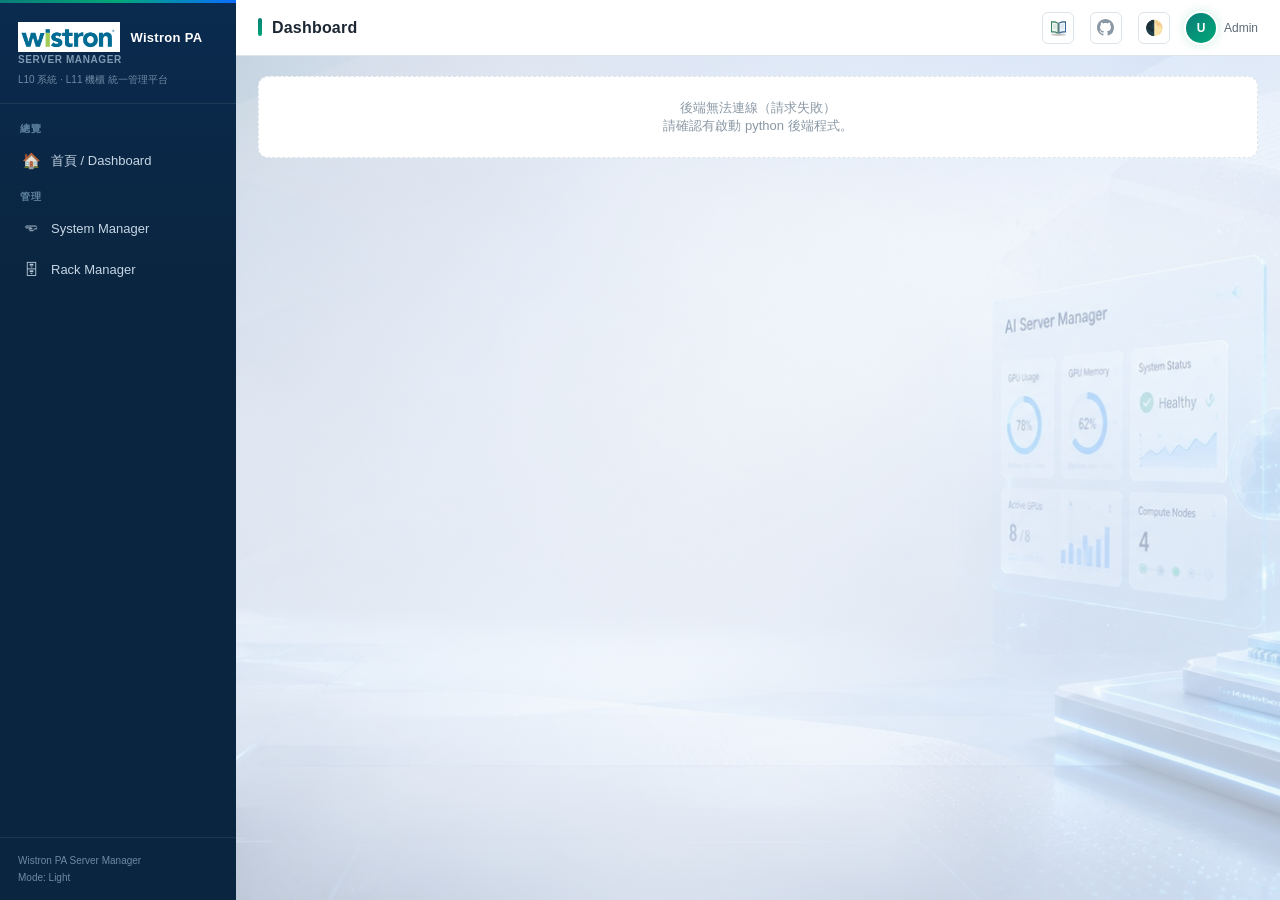
==== static/index.html @ e920f151 "feat: 機櫃視覺升級 + Dashboard 重做 + 電源狀態快取 + User Guide/README 同步 - Dashboard：KPI 卡（含電源 ON/OFF）+ SUT Healt" ====
<!DOCTYPE html>
<html lang="zh-Hant" data-theme="light">
<head>
<meta charset="UTF-8">
<meta name="viewport" content="width=device-width, initial-scale=1.0">
<title>Wistron PA Server Manager</title>
<link rel="stylesheet" href="/static/css/style.css?v=20260905b">
<link rel="stylesheet" href="/static/css/bg.css?v=20260828a">
<link rel="stylesheet" href="/static/css/polish.css?v=20260828b">
<link rel="stylesheet" href="/static/css/pro.css?v=20260905a">
<link rel="stylesheet" href="/static/vendor/xterm/xterm.css">
</head>
<body>

<div class="layout">

  <!-- ===== 側欄 ===== -->
  <aside class="sidebar">
    <div class="brand">
      <div class="logo-row">
        <img class="logo-mark logo-img" src="/static/img/wistronlogo.png" alt="Wistron">
        <div class="logo-txt">
          <div class="l1">Wistron PA</div>
        </div>
      </div>
      <div class="manager-label">SERVER MANAGER</div>
      <div class="sub">L10 系統 · L11 機櫃 統一管理平台</div>
    </div>

    <nav class="nav" id="nav"></nav>

    <div class="sidebar-foot">
      <span>Wistron PA Server Manager</span><br>
      <span id="mode-label">Mode: Light</span>
    </div>
  </aside>

  <!-- ===== 主內容 ===== -->
  <main class="main">
    <header class="topbar">
      <span class="page-title" id="page-title">Dashboard</span>
      <span class="spacer"></span>

      <button class="icon-btn guide-btn-color" id="guide-btn" type="button" title="UserGuide">
        <svg viewBox="0 0 28 28" width="19" height="19" aria-hidden="true" style="display:inline-block;vertical-align:middle">
<ellipse cx="14" cy="24.5" rx="11" ry="2" fill="rgba(0,0,0,.22)"/>
<path d="M13 6.5 C10.4 4.9 7 4.4 3 4.9 L3 21.5 C7 21 10.4 21.5 13 23.1 Z" fill="#2f7d5b"/>
<path d="M12.4 8.2 C10.2 6.9 7.4 6.5 4.4 6.9 L4.4 19.8 C7.4 19.4 10.2 19.8 12.4 21 Z" fill="#eef6f1"/>
<path d="M15 6.5 C17.6 4.9 21 4.4 25 4.9 L25 21.5 C21 21 17.6 21.5 15 23.1 Z" fill="#2f5f8f"/>
<path d="M15.6 8.2 C17.8 6.9 20.6 6.5 23.6 6.9 L23.6 19.8 C20.6 19.4 17.8 19.8 15.6 21 Z" fill="#eff5fb"/>
<line x1="14" y1="6.8" x2="14" y2="22.8" stroke="#1b3d2e" stroke-width="1"/>
<path d="M6 10 H11 M6 12.5 H11 M6 15 H11" stroke="#b9c9c0" stroke-width="0.8"/>
<path d="M22 10 H17 M22 12.5 H17 M22 15 H17" stroke="#b6c7d8" stroke-width="0.8"/>
</svg>
      </button>

            <a class="icon-btn gh-link" id="gh-link" href="https://github.com/wistroneq3300/pa-server-manager" target="_blank" rel="noopener noreferrer" title="原始碼：GitHub">
        <svg viewBox="0 0 16 16" width="17" height="17" fill="currentColor" aria-hidden="true"><path d="M8 0C3.58 0 0 3.58 0 8c0 3.54 2.29 6.53 5.47 7.59.4.07.55-.17.55-.38 0-.19-.01-.82-.01-1.49-2.01.37-2.53-.49-2.69-.94-.09-.23-.48-.94-.82-1.13-.28-.15-.68-.52-.01-.53.63-.01 1.08.58 1.23.82.72 1.21 1.87.87 2.33.66.07-.52.28-.87.51-1.07-1.78-.2-3.64-.89-3.64-3.95 0-.87.31-1.59.82-2.15-.08-.2-.36-1.02.08-2.12 0 0 .67-.21 2.2.82.64-.18 1.32-.27 2-.27s1.36.09 2 .27c1.53-1.04 2.2-.82 2.2-.82.44 1.1.16 1.92.08 2.12.51.56.82 1.27.82 2.15 0 3.07-1.86 3.75-3.65 3.95.29.25.54.73.54 1.48 0 1.07-.01 1.93-.01 2.2 0 .21.15.46.55.38A8.01 8.01 0 0 0 16 8c0-4.42-3.58-8-8-8z"/></svg>
      </a>

      <button class="icon-btn" id="theme-toggle" title="切換深淺色">🌓</button>

      <div class="user"><span class="avatar">U</span> <span>Admin</span></div>
    </header>

    <div class="content" id="content">
      <div class="card">Loading…</div>
    </div>
  </main>

</div>

<!-- 新增系統 Modal -->
<div class="modal-backdrop" id="add-modal" style="display:none">
  <div class="modal">
    <div class="modal-head">
      <div class="modal-title">＋ 新增系統</div>
      <button class="icon-btn" onclick="closeAdd()">✕</button>
    </div>
    <div class="modal-body">
      <p class="hint-msg">儲存時會先確認連線（都成功才新增）：<br>
        <b>OS</b>：使用 SSH 登入並抓取 <b>hostname</b> 作為系統名稱；若填入 <b>BMC IP</b> 也會 ping 確認可連。</p>

      <div class="field-row">
        <div class="field">
          <label>層級（Level）<span class="req">*</span></label>
          <select id="f-level" class="input" onchange="onAddLevelChange()">
            <option value="system">L10 · System Level（單機）</option>
            <option value="rack">L11 · Rack Level（整櫃）</option>
          </select>
        </div>
        <div class="field">
          <label>專案 <span class="req">*</span></label>
          <select id="f-project" class="input">
            <option value="">— 未分類 —</option>
          </select>
        </div>
      </div>
      <div class="field-row" id="f-rack-size-wrap" style="display:none">
        <div class="field">
          <label>機櫃占用高度 <span class="hint" style="font-weight:400">（L11 用，多 U 元件如 CDU/PDU/Switch）</span></label>
          <select id="f-rack-size" class="input">
            <option value="1" selected>1U</option>
            <option value="2">2U</option>
            <option value="3">3U</option>
            <option value="4">4U</option>
            <option value="6">6U</option>
            <option value="8">8U</option>
            <option value="12">12U</option>
            <option value="16">16U</option>
            <option value="24">24U</option>
            <option value="32">32U</option>
            <option value="42">42U</option>
          </select>
        </div>
      </div>

      <div class="field">
        <label>OS IP <span class="req">*</span></label>
        <input id="f-os-ip" type="text" placeholder="例: INTERNAL_IP_18" class="input">
      </div>
      <div class="field-row">
        <div class="field">
          <label>OS 帳號 <span class="req">*</span></label>
          <input id="f-os-user" type="text" placeholder="例: nvidia / root" class="input">
        </div>
        <div class="field">
          <label>OS 密碼 <span class="req">*</span></label>
          <div class="pw-wrap">
            <input id="f-os-pass" type="password" placeholder="OS 密碼" class="input pw-input" autocomplete="new-password">
            <button type="button" class="pw-eye" onclick="togglePw('f-os-pass', this)">👁</button>
          </div>
        </div>
      </div>
      <div class="field-row">
        <div class="field">
          <label>OS SSH Port</label>
          <input id="f-os-port" type="number" value="22" class="input" disabled title="固定為 22">
        </div>
      </div>

      <div class="hr">BMC（必填，之後開/關機用）</div>
      <div class="field-row" style="align-items:center">
        <div class="field" style="flex:1">
          <label>BMC IP <span class="hint" style="font-weight:400">（系統依 OS 的 ipmitool 自動帶入）</span></label>
          <input id="f-bmc-ip" type="text" placeholder="由 ipmitool 自動抓取" class="input" disabled>
        </div>
      </div>
      <div style="display:flex;align-items:center;gap:8px;flex-wrap:wrap">
        <button type="button" class="btn small" id="probe-bmc-btn" onclick="probeBmc()">🔍 依 OS 抓取 BMC IP（需 ipmitool）</button>
        <span id="probe-bmc-dot" class="dot-sm" title="抓取 BMC IP 狀態"></span>
        <span id="probe-bmc-msg"></span>
      </div>
      <div class="field-row">
        <div class="field">
          <label>BMC 帳號 <span class="req" id="bmc-user-req">*</span></label>
          <input id="f-bmc-user" type="text" placeholder="例: root" class="input">
        </div>
        <div class="field">
          <label>BMC 密碼 <span class="req" id="bmc-pass-req">*</span></label>
          <div class="pw-wrap">
            <input id="f-bmc-pass" type="password" placeholder="BMC 密碼" class="input pw-input" autocomplete="new-password">
            <button type="button" class="pw-eye" onclick="togglePw('f-bmc-pass', this)">👁</button>
          </div>
        </div>
      </div>

      <div id="add-err" class="error-box" style="display:none"></div>
    </div>
    <div class="modal-foot">
      <button class="btn" onclick="closeAdd()">取消</button>
      <button class="btn primary" id="save-btn" onclick="saveMachine()">儲存並連線測試</button>
    </div>
  </div>
</div>

<!-- 專案管理 Modal -->
<div class="modal-backdrop" id="project-modal" style="display:none">
  <div class="modal">
    <div class="modal-head">
      <div class="modal-title">專案管理</div>
      <button class="icon-btn" onclick="closeProjectModal()">✕</button>
    </div>
    <div class="modal-body">
      <div class="field-row" style="margin-bottom:4px">
        <div class="field" style="flex:2">
          <label>專案名稱</label>
          <input id="new-project-name" type="text" placeholder="例: NCP / H100 / Miramar" class="input">
        </div>
        <div class="field" style="flex:2">
          <label>備註（選填）</label>
          <input id="new-project-desc" type="text" placeholder="說明" class="input">
        </div>
        <button id="project-add-btn" class="btn primary" style="align-self:flex-end;margin-bottom:2px" onclick="addProject()">新增專案</button>
      </div>
      <div id="project-err" class="error-box" style="display:none"></div>
      <table class="t">
        <thead><tr><th>專案</th><th>備註</th><th>機台數</th><th></th></tr></thead>
        <tbody id="project-list-body"></tbody>
      </table>
      <p class="hint-msg" style="margin-top:10px">刪除專案的條件：該專案下必須<b>沒有機台</b>。</p>
    </div>
  </div>
</div>

<!-- 終端機 Modal（左右雙欄：左 OS / 右 BMC；可拖曳 + 放大） -->
<div class="modal-backdrop" id="term-modal" style="display:none">
  <div class="modal term-modal term-drag" id="term-modal-box">
    <div class="term-drag-handle term-head" id="term-head">
      <div class="modal-title" id="term-title"><span class="grip">⠿</span> 終端機</div>
      <span class="spacer"></span>
      <button class="icon-btn term-max" id="term-max-btn" onclick="toggleTermMaximize()" title="放大 / 還原">⛶</button>
      <button class="icon-btn" onclick="closeTerm()" title="關閉">✕</button>
    </div>
    <div class="term-statusbar" id="term-status">
      <span id="term-os-status">OS 連線中…</span>
      <div class="term-mode" id="term-mode">
        <button class="btn small term-mode-btn" id="term-mode-both" title="OS 與 BMC 並排顯示" onclick="setTermMode('both')">◫ 並排</button>
        <button class="btn small term-mode-btn" id="term-mode-os" title="只顯示 OS，放大佔滿" onclick="setTermMode('os')">🖥 OS 放大</button>
        <button class="btn small term-mode-btn" id="term-mode-bmc" title="只顯示 BMC，放大佔滿" onclick="setTermMode('bmc')">🌐 BMC 放大</button>
      </div>
      <span id="term-bmc-status">BMC 連線中…</span>
    </div>
    <div class="term-body">
      <div class="term-pane term-pane-os" id="term-os-pane">
        <div class="term-pane-label">OS</div>
        <div class="term-box" id="term-os"></div>
      </div>
      <div class="term-pane term-pane-bmc" id="term-bmc-pane">
        <div class="term-pane-label">BMC</div>
        <div class="term-box" id="term-bmc"></div>
      </div>
    </div>
  </div>
</div>

<!-- 廣播終端 Modal（同時控制多台 rack 系統，可選主機） -->
<div class="modal-backdrop" id="bc-modal" style="display:none">
  <div class="modal bc-modal bc-drag" id="bc-modal-box">
    <div class="term-drag-handle bc-head" id="bc-head">
      <div class="modal-title" id="bc-title"><span class="grip">▦</span> 📡 廣播終端 <span class="hint" id="bc-title-hint"></span></div>
      <span class="spacer"></span>
      <button class="icon-btn bc-max" id="bc-max-btn" onclick="toggleBcMaximize()" title="放大 / 還原">⛶</button>
      <button class="icon-btn" onclick="closeBroadcast()" title="關閉">✕</button>
    </div>
    <div class="bc-topbar">
      <div class="bc-tabs" id="bc-tabs"></div>
      <div class="bc-ctrl">
        <button class="btn small active" id="bc-bcast-on" onclick="bcSetBroadcast(true)" title="廣播模式">📡 廣播全部</button>
        <button class="btn small" id="bc-bcast-off" onclick="bcSetBroadcast(false)" title="只操作目前選取主機">◈ 目前主機</button>
      </div>
    </div>
    <div class="bc-body">
      <div class="bc-panes" id="bc-panes"></div>
      <div class="bc-hlog" id="bc-hlog"></div>
    </div>
    <div class="bc-statusbar" id="bc-status">
      <div class="bc-bcastbar">
        <span class="bc-bc-label">📡 指令列</span>
        <input id="bc-input" type="text" placeholder="輸入指令，Enter 送出（自動加到目前主機或全部主機）" autocomplete="off" spellcheck="false">
      </div>
      <span class="hint" id="bc-status-txt" style="white-space:nowrap"></span>
    </div>
  </div>
</div>

<script src="/static/vendor/xterm/xterm.js"></script>
<script src="/static/vendor/xterm/addon-fit.js"></script>
<script src="/static/vendor/chartjs/chart.umd.min.js"></script>
<script src="/static/js/app.js?v=20260905b"></script>
<script src="/static/js/userguide.js?v=20260905b"></script>
<script>
// KVM 自動登入（Plan A）：launch_id 由 broker mint，route 是 Portal origin 提供
// （nginx 把 /api/kvm/launch 代轉 broker）。主 app 若跑在 dev origin（127.0.0.1:6969），
// 就用指定的 broker Portal host；正式部署時整個 app 掛在 portal host 下即自動對齊。
window.SPX_KVM_LAUNCH_API =
  (window.SPX_KVM_LAUNCH_API) ||
  (location.hostname === "127.0.0.1" && "https://portal.lab.example.internal/api/kvm/launch") ||
  (location.origin + "/api/kvm/launch");
</script>
<script type="module" src="/static/js/kvm_broadcast.js?v=20260901f"></script>
<div id="guide-root"></div>


</body>

</html>
---- static/css/style.css ----
/* ============================================================
   Wistron PA Server Manager
   白底為主 + dark/light 切換；品牌色：深藍 + 綠（貼圖風格）
   ============================================================ */

/* ---------- 深淺色變數 ---------- */
:root[data-theme="light"] {
  --bg: #f4f6f8;            /* 頁面背景（淺灰白） */
  --bg-panel: #ffffff;      /* 卡片 */
  --bg-panel-2: #f0f3f6;
  --bg-hover: #eef3f7;
  --border: #dde4ea;
  --border-soft: #e8edf1;
  --text: #1c2733;
  --text-dim: #5c6b77;
  --text-faint: #8a98a5;
  --sidebar-bg: #0a2540;    /* 深藍側欄 */
  --sidebar-text: #c6d6e4;
  --sidebar-text-dim: #6d89a4;
  --logo-grad: linear-gradient(135deg, #0a7d78, #00a878);
  --shadow: 0 1px 3px rgba(10,37,64,.06);
  --shadow-lg: 0 8px 24px rgba(10,37,64,.10);
  --accent-blue: #0a6cff;
  --accent-blue-bg: rgba(10,108,255,.10);
  --grid-line: rgba(10,37,64,.03);
}

:root[data-theme="dark"] {
  --bg: #0e141b;
  --bg-panel: #151d26;
  --bg-panel-2: #1b2530;
  --bg-hover: #212c38;
  --border: #273440;
  --border-soft: #1e2933;
  --text: #dbe4ec;
  --text-dim: #96a4b0;
  --text-faint: #677684;
  --sidebar-bg: #0a1626;
  --sidebar-text: #b7c9da;
  --sidebar-text-dim: #5f7a94;
  --logo-grad: linear-gradient(135deg, #16b7a0, #2be0a7);
  --shadow: 0 1px 3px rgba(0,0,0,.4);
  --shadow-lg: 0 10px 28px rgba(0,0,0,.5);
  --accent-blue: #3b9bff;
  --accent-blue-bg: rgba(59,155,255,.14);
  --grid-line: rgba(255,255,255,.02);
}

/* 品牌綠（兩模式共用） */
:root {
  --w-green: #0a7d78;
  --w-green-bright: #00a878;
  --green: #16a34a; --green-bg: rgba(22,163,74,.12);
  --red: #dc2626;   --red-bg: rgba(220,38,38,.12);
  --amber:#d97706;  --amber-bg: rgba(217,119,6,.12);
}

* { box-sizing: border-box; }
html, body { margin:0; padding:0; }
body {
  background:
    radial-gradient(1200px 600px at 85% -10%, var(--accent-blue-bg) 0%, transparent 55%),
    radial-gradient(1000px 500px at -10% 0%, var(--green-bg) 0%, transparent 50%),
    var(--bg);
  background-attachment: fixed;
  color: var(--text);
  font-family: "Segoe UI","Noto Sans TC","Microsoft JhengHei",Arial,sans-serif;
  font-size: 13px;
  transition: background .2s, color .2s;
}

/* ===== Layout ===== */
.layout { display:flex; min-height:100vh; }

.sidebar {
  width: 236px; flex-shrink:0;
  background:
    linear-gradient(180deg, rgba(10,108,255,.08), transparent 30%),
    var(--sidebar-bg);
  color: var(--sidebar-text);
  display:flex; flex-direction:column;
  height:100vh; position:sticky; top:0;
}
.brand { padding:22px 18px 16px; border-bottom:1px solid rgba(255,255,255,.08); position:relative }
.brand::after{content:"";position:absolute;left:0;right:0;top:0;height:3px;background:linear-gradient(90deg,var(--w-green),var(--w-green-bright),var(--accent-blue))}
.brand .logo-row { display:flex; align-items:center; gap:10px; }
.brand .logo-mark {
  width:36px;height:36px;border-radius:9px;background:var(--logo-grad);
  display:flex;align-items:center;justify-content:center;
  font-weight:800;color:#fff;font-size:17px;box-shadow:0 2px 10px rgba(0,168,120,.45);
}
/* Wistron logo 圖片取代「PA」方塊：比例放大、貼合側欄 */
.brand .logo-img{width:auto;height:30px;border-radius:0;background:transparent;box-shadow:none}
.brand .logo-txt .l1 { font-weight:700;font-size:13px;color:#fff;letter-spacing:.3px; }
.brand .manager-label {
  margin-top:2px;font-size:10px;color:#7f9cb4;letter-spacing:.6px;font-weight:600;
}
.brand .sub { margin-top:8px;font-size:10px;color:#6d89a4; }

.nav { flex:1; overflow-y:auto; padding:12px 10px; }
.nav .nav-group {
  font-size:10px; letter-spacing:1.4px; color:#5f82a0; text-transform:uppercase;
  padding:6px 10px; font-weight:600;
}
.nav-btn {
  display:flex;align-items:center;gap:11px;width:100%;text-align:left;
  background:transparent;color:var(--sidebar-text);border:none;border-radius:8px;
  padding:10px 12px;margin-bottom:4px;font-size:13px;cursor:pointer;transition:all .15s;
  font-family:inherit;
}
.nav-btn .ico { width:18px;text-align:center;font-size:15px;opacity:.9; }
.nav-btn:hover { background:rgba(255,255,255,.07); color:#fff; }
.nav-btn.active {
  background:linear-gradient(90deg, rgba(0,168,120,.3), rgba(0,168,120,.05));
  color:#fff;font-weight:600;box-shadow:inset 3px 0 0 var(--w-green-bright);
}
.sidebar-foot {
  padding:14px 18px;border-top:1px solid rgba(255,255,255,.08);
  font-size:10px;color:var(--sidebar-text-dim);line-height:1.7;
}

.main { flex:1; min-width:0; display:flex; flex-direction:column; }
.topbar {
  background:color-mix(in srgb, var(--bg-panel) 88%, transparent);
  backdrop-filter:blur(8px);
  background-color:var(--bg-panel);
  border-bottom:1px solid var(--border);
  padding:0 22px;height:56px;display:flex;align-items:center;gap:16px;
  position:sticky;top:0;z-index:5;
}
.topbar .page-title { font-size:16px;font-weight:700;letter-spacing:.2px; }
.topbar .page-title::before{content:"";display:inline-block;width:4px;height:18px;border-radius:2px;background:var(--logo-grad);margin-right:10px;vertical-align:-3px}
.topbar .spacer{flex:1}
.user { display:flex;align-items:center;gap:8px;color:var(--text-dim);font-size:12px; }
.avatar {
  width:30px;height:30px;border-radius:50%;background:var(--logo-grad);color:#fff;
  display:flex;align-items:center;justify-content:center;font-size:12px;font-weight:700;
  box-shadow:0 0 0 2px var(--bg-panel), 0 0 12px rgba(0,168,120,.3);
}

.content { flex:1; padding:20px 22px; }

/* ===== Components ===== */
.card {
  background:var(--bg-panel);border:1px solid var(--border);border-radius:10px;
  padding:16px 18px;margin-bottom:14px;box-shadow:var(--shadow);
}
.card-title {
  font-size:12px;font-weight:700;letter-spacing:.4px;color:var(--text);
  display:flex;align-items:center;gap:8px;margin-bottom:12px;
}
.card-title .hint{color:var(--text-faint);font-weight:400;font-size:11px}

/* 首頁專案總覽卡片 */
.dash-proj-grid{display:grid;grid-template-columns:repeat(auto-fill,minmax(220px,1fr));gap:14px;margin-top:4px}
.dash-proj{background:var(--bg-panel);border:1px solid var(--border);border-radius:12px;padding:15px 16px;cursor:pointer;box-shadow:var(--shadow);transition:transform .15s,border-color .15s,box-shadow .15s;position:relative;overflow:hidden}
.dash-proj::before{content:"";position:absolute;left:0;right:0;top:0;height:2px;background:var(--logo-grad);opacity:0;transition:opacity .15s}
.dash-proj:hover{transform:translateY(-3px);border-color:var(--w-green);box-shadow:var(--shadow-lg)}
.dash-proj:hover::before{opacity:1}
.dash-proj-head{display:flex;align-items:center;justify-content:space-between;gap:8px;flex-wrap:wrap}
.dash-proj-name{font-size:14px;font-weight:700;color:var(--text);min-width:0;overflow:hidden;text-overflow:ellipsis;white-space:nowrap}
.dash-proj-count{font-size:11px;color:var(--text-faint);white-space:nowrap}
.dash-proj-desc{font-size:11px;color:var(--text-faint);margin-top:4px;line-height:1.4}
.dash-proj-stats{margin-top:10px;display:flex;flex-wrap:wrap;gap:6px 12px;font-size:11.5px}
.dash-proj-stats .green{color:var(--green)}
.dash-proj-stats .red{color:var(--red)}

/* ---- 專案卡片：規模分級 + 異常警示 ---- */
.dash-proj{display:flex;flex-direction:column}
.dash-proj.lg{border-left:3px solid var(--accent-blue)}
.dash-proj.mid{border-left:3px solid color-mix(in srgb,var(--w-green) 55%, transparent)}
.dash-proj.lg .dash-proj-count{color:var(--accent-blue);font-weight:700}
.dash-proj-badge{position:static;flex-shrink:0;font-size:10.5px;font-weight:700;padding:3px 8px;border-radius:20px;line-height:1;white-space:nowrap}
.dash-proj-badge.ok{background:var(--green-bg);color:var(--green)}
.dash-proj-badge.bad{background:var(--red-bg);color:var(--red)}
.dash-proj.ok{border-color:color-mix(in srgb,var(--green) 35%, var(--border))}
.dash-proj.warn{border-color:var(--amber)}
.dash-proj.bad{border-color:var(--red);box-shadow:0 0 0 1px var(--red-bg)}
.dash-proj.bad::before{background:var(--red)}

/* 專案管理頁：每專案一卡片 */
.proj-sort-list{display:flex;flex-direction:column;gap:16px}
.proj-card{background:var(--bg-panel);border:1px solid var(--border);border-radius:12px;overflow:hidden;padding:0;box-shadow:var(--shadow);transition:border-color .15s, box-shadow .15s}
.proj-card:hover{border-color:color-mix(in srgb, var(--w-green) 35%, var(--border));box-shadow:var(--shadow-lg)}
.proj-card-active{border-color:var(--w-green)!important;box-shadow:0 0 0 3px color-mix(in srgb, var(--w-green) 35%, transparent),var(--shadow-lg)}
@keyframes projFlash{0%{background:color-mix(in srgb, var(--w-green) 22%, var(--bg-panel))}100%{background:var(--bg-panel)}}
.proj-card-active .proj-card-head{animation:projFlash 1.2s ease-out}
.proj-card-head{display:flex;align-items:center;padding:16px 18px;border-bottom:1px solid var(--border-soft);background:
  linear-gradient(180deg, color-mix(in srgb, var(--bg-panel-2) 92%, var(--accent-blue-bg)), var(--bg-panel-2));
  cursor:grab;user-select:none}
.proj-card-head:active{cursor:grabbing}
.proj-card-head[draggable="true"]:active{opacity:.85}
.proj-card-grip{color:var(--text-faint);font-size:18px;margin-right:4px;line-height:1;cursor:grab;opacity:.8}
.proj-card-info{display:flex;align-items:center;gap:12px;flex-wrap:wrap;min-width:0}
.proj-card .proj-card-info .proj-card-desc{margin-left:6px}
.proj-card-info .badge{align-self:center}
.proj-card-name{font-size:24px;font-weight:800;color:var(--text);letter-spacing:.3px;line-height:1.1}
.proj-card-count{font-size:12px;color:var(--w-green);background:var(--green-bg);padding:3px 12px;border-radius:20px;font-weight:700}
.proj-card-desc{font-size:12px;color:var(--text-faint)}
.proj-card .t td{padding:8px 12px}
.move-sel{max-width:150px;font-size:11.5px;padding:4px 8px;border-radius:6px}
/* 拖曳換位視覺回饋 */
.proj-card.drag-src{opacity:.5}
.proj-card.drag-idle{opacity:.6}
.proj-card.drag-over{border-color:var(--w-green);box-shadow:0 0 0 2px var(--w-green-bg);transform:translateY(2px)}

.stat-row{display:flex;gap:14px;flex-wrap:wrap}
.stat{flex:1;min-width:110px;position:relative;background:var(--bg-panel);border:1px solid var(--border);border-radius:12px;padding:16px 18px;box-shadow:var(--shadow);overflow:hidden;transition:transform .12s, box-shadow .12s, border-color .12s}
.stat:hover{transform:translateY(-2px);box-shadow:var(--shadow-lg);border-color:color-mix(in srgb, var(--w-green) 40%, var(--border))}
.stat::after{content:"";position:absolute;left:0;top:0;bottom:0;width:3px;background:var(--logo-grad);border-radius:2px 0 0 2px;opacity:.9}
.stat .k{color:var(--text-faint);font-size:11px;letter-spacing:.4px;text-transform:uppercase}
.stat .v{font-size:26px;font-weight:800;margin-top:4px;color:var(--text);letter-spacing:.5px}

.badge{display:inline-flex;align-items:center;gap:5px;padding:2px 9px;border-radius:20px;font-size:11px;font-weight:600;white-space:nowrap}
.badge .dot{width:7px;height:7px;border-radius:50%}
.badge.green{background:var(--green-bg);color:var(--green)} .badge.green .dot{background:var(--green)}
.badge.red{background:var(--red-bg);color:var(--red)} .badge.red .dot{background:var(--red)}
.badge.amber{background:var(--amber-bg);color:var(--amber)} .badge.amber .dot{background:var(--amber)}
/* 專案層級 badge：Rack(L10) 藍、System(L11) 綠 */
.badge-rack{background:rgba(10,140,255,.12);color:#0a8cff;border:1px solid rgba(10,140,255,.25)}
.badge-system{background:var(--green-bg);color:var(--green);border:1px solid rgba(22,163,74,.25)}
:root[data-theme="dark"] .badge-rack{color:#4db2ff}

/* 停用欄位（反灰） */
.input[disabled]{background:var(--bg-panel-2);color:var(--text-faint);cursor:not-allowed;opacity:.7}

table.t{width:100%;border-collapse:collapse}
.proj-table-scroll{overflow-x:auto;-webkit-overflow-scrolling:touch;width:100%}
.proj-table-scroll table.t{min-width:1180px;width:100%;table-layout:fixed}
.proj-table-scroll table.t th,.proj-table-scroll table.t td{white-space:nowrap}
/* 系統管理表格：固定各欄寬度，讓每個專案卡片(含 L10/L11/未分類)的欄位 X 位置完全一致 */
.proj-table-scroll table.t col.cw-name{width:220px}
.proj-table-scroll table.t col.cw-lvl{width:78px}
.proj-table-scroll table.t col.cw-ip{width:118px}
.proj-table-scroll table.t col.cw-st{width:74px}
.proj-table-scroll table.t col.cw-pwr{width:90px}
.proj-table-scroll table.t col.cw-move{width:124px}
.proj-table-scroll table.t col.cw-act{width:210px}
.proj-card .t td.os-ip-cell,.proj-card .t td.bmc-ip-cell{white-space:nowrap;min-width:110px}
.t th{text-align:left;font-size:11px;color:var(--text-faint);text-transform:uppercase;letter-spacing:.4px;border-bottom:1px solid var(--border);padding:8px;white-space:nowrap}
.t td{border-bottom:1px solid var(--border-soft);padding:8px;font-size:12px}
/* 系統管理專案表格（L10/L11/未分類共用同 8 欄 + colgroup 固定欄寬，
   確保每個專案卡片的欄位 X 位置完全一致；卡片太窄時整個表格可水平捲動）。 */
.proj-card .t{width:100%}
/* 系統名稱欄：內容可折行截斷，避免撐寬 */
.proj-card .t th:nth-child(1),.proj-card .t td:nth-child(1){text-align:left;overflow:hidden;text-overflow:ellipsis}
/* OS IP / BMC IP（第3/4欄）：fixed 欄寬下超長內容截斷，避免破版 */
.proj-card .t th:nth-child(3),.proj-card .t td:nth-child(3),
.proj-card .t th:nth-child(4),.proj-card .t td:nth-child(4){overflow:hidden;text-overflow:ellipsis}
.proj-card .t td:nth-child(2) .mono{display:inline-block;max-width:100%;overflow:hidden;text-overflow:ellipsis;vertical-align:bottom}
.t tr:last-child td{border-bottom:none}
.t tbody tr:hover{background:var(--bg-hover)}
.mono{font-family:Consolas,Menlo,monospace;font-size:11.5px}

.btn{
  background:var(--bg-panel);color:var(--text);border:1px solid var(--border);border-radius:8px;
  padding:8px 14px;font-size:12px;font-weight:600;cursor:pointer;display:inline-flex;align-items:center;gap:6px;transition:all .12s;font-family:inherit;box-shadow:var(--shadow)
}
.btn:hover{border-color:var(--w-green);color:var(--w-green);transform:translateY(-1px)}
.btn.primary{background:linear-gradient(135deg, var(--w-green), var(--w-green-bright));border-color:transparent;color:#fff;box-shadow:0 2px 8px rgba(0,168,120,.35)}
.btn.primary:hover{background:linear-gradient(135deg, var(--w-green-bright), var(--w-green-bright));color:#fff;transform:translateY(-1px)}
.btn.small{padding:4px 10px;font-size:11px;font-weight:500}
.btn.btn-danger{color:var(--red);border-color:transparent;background:var(--red-bg)}
.btn.btn-danger:hover{background:var(--red);color:#fff}
.btn.btn-good{color:var(--green);border-color:transparent;background:color-mix(in srgb,var(--green) 14%,transparent)}
.btn.btn-good:hover{background:var(--green);color:#fff}
.btn.btn-warn{color:#d97706;border-color:transparent;background:color-mix(in srgb,#d97706 14%,transparent)}
.btn-del{color:#fca5a5;border-color:rgba(248,113,113,.45);background:color-mix(in srgb,#ef4444 14%,transparent)}
.btn-del:hover{background:rgba(239,68,68,.5);color:#fff}
.btn.btn-warn:hover{background:#d97706;color:#fff}

.icon-btn{
  background:transparent;border:1px solid var(--border);border-radius:6px;color:var(--text);
  width:32px;height:32px;cursor:pointer;font-size:15px;transition:all .12s;font-family:inherit
}
.icon-btn:hover{border-color:var(--w-green)}

.section-h{display:flex;align-items:center;gap:10px;margin:0 0 14px}
.section-h .t{font-size:16px;font-weight:800;letter-spacing:.2px}
.section-h .spacer{flex:1}
.section-h .hint{color:var(--text-faint);font-size:12px}

.empty{
  border:1px dashed var(--border);border-radius:10px;padding:22px 20px;text-align:center;color:var(--text-faint);background:var(--bg-panel)
}
.empty b{color:var(--text)}

/* ===== Modal ===== */
.modal-backdrop{position:fixed;inset:0;background:rgba(8,20,32,.5);backdrop-filter:blur(3px);display:flex;align-items:center;justify-content:center;z-index:50}
.modal{background:var(--bg-panel);border:1px solid var(--border);border-radius:14px;width:500px;max-width:94vw;box-shadow:0 24px 60px rgba(0,0,0,.35)}
.modal-head{display:flex;align-items:center;justify-content:space-between;padding:16px 20px;border-bottom:1px solid var(--border);background:linear-gradient(180deg, color-mix(in srgb, var(--bg-panel-2) 90%, var(--accent-blue-bg)), var(--bg-panel));border-radius:14px 14px 0 0}
.modal-title{font-size:15px;font-weight:800;letter-spacing:.2px}
.modal-title::before{content:"";display:inline-block;width:4px;height:16px;border-radius:2px;background:var(--logo-grad);margin-right:9px;vertical-align:-2px}
.modal-body{padding:20px;max-height:70vh;overflow-y:auto}
.modal-foot{padding:16px 20px;border-top:1px solid var(--border);display:flex;justify-content:flex-end;gap:10px}

.hint-msg{color:var(--text-dim);font-size:12px;margin:0 0 14px;line-height:1.6}
.hr{font-size:11px;font-weight:700;color:var(--text-faint);letter-spacing:.5px;margin:16px 0 12px;border-top:1px solid var(--border);padding-top:10px;text-transform:uppercase}
#probe-bmc-btn{margin:2px 0 12px;width:100%;justify-content:center}
#probe-bmc-btn:disabled{opacity:.6;cursor:wait}
.field{margin-bottom:12px}
.field label{display:block;font-size:12px;color:var(--text-dim);margin-bottom:4px}
.field .req{color:var(--red)}
.field-row{display:flex;gap:12px}
.field-row .field{flex:1}
.input{
  width:100%;padding:9px 11px;border:1px solid var(--border);border-radius:6px;
  background:var(--bg-panel-2);color:var(--text);font-size:13px;outline:none;font-family:inherit
}
.input:focus{border-color:var(--w-green)}
/* placeholder 一律淺灰：避免某些欄位（尤其 BMC 密碼 pw-input）在部分瀏覽器顯示較深 */
.input::placeholder{color:var(--text-faint);opacity:1}
/* BMC IP 掃描結果訊息：成功綠、失敗紅 */
#probe-bmc-msg{font-size:12.5px;font-weight:600}
#probe-bmc-msg.ok{color:#16a34a}
#probe-bmc-msg.err{color:#ef4444}
.input::-webkit-input-placeholder{color:var(--text-faint);opacity:1}
.input::-moz-placeholder{color:var(--text-faint);opacity:1}
/* BMC 密碼欄在 WebKit 會被上方 -webkit-text-fill-color(深色) 蓋掉 placeholder
   補一條 placeholder 淺灰且 !important 覆蓋，與「例: root」一致 */
input#f-bmc-pass::-webkit-input-placeholder{color:var(--text-faint) !important;-webkit-text-fill-color:var(--text-faint) !important;opacity:1}
input#f-bmc-pass::placeholder{color:var(--text-faint) !important;-webkit-text-fill-color:var(--text-faint) !important;opacity:1}
input#f-bmc-pass::-moz-placeholder{color:var(--text-faint) !important;opacity:1}
/* 移除 BMC 密碼欄由瀏覽器 autofill/必填提示造成的紅框，統一為一般輸入框樣式 */
input#f-bmc-pass,
input#f-bmc-pass:-webkit-autofill,
input#f-bmc-pass:autofill{
  border:1px solid var(--border) !important;
  outline:none !important;
  box-shadow:0 0 0 1000px var(--bg-panel-2) inset !important;
  -webkit-box-shadow:0 0 0 1000px var(--bg-panel-2) inset !important;
  -webkit-text-fill-color:var(--text) !important;
  caret-color:var(--text);
}
.error-box{background:var(--red-bg);color:var(--red);border:1px solid rgba(220,38,38,.3);border-radius:6px;padding:9px 12px;font-size:12px;margin-top:6px}
.success-box{background:var(--green-bg);color:var(--green);border:1px solid rgba(22,163,74,.3);border-radius:6px;padding:9px 12px;font-size:12px;margin-top:6px}

/* ===== 密碼眼睛 ===== */
.pw-wrap{position:relative}
.pw-input{padding-right:34px}
.pw-eye{position:absolute;right:6px;top:50%;transform:translateY(-50%);border:none;background:transparent;cursor:pointer;font-size:14px;opacity:.7}
.pw-eye:hover{opacity:1}

/* ===== 專案收合選單（Dashboard 用）===== */
.proj-group{
  background:var(--bg-panel);border:1px solid var(--border);border-radius:10px;
  margin-bottom:14px;overflow:hidden;box-shadow:var(--shadow);
}
.proj-head{
  width:100%;display:flex;align-items:center;gap:10px;padding:12px 16px;cursor:pointer;
  background:var(--bg-panel);border:none;color:var(--text);font-family:inherit;font-size:13px;text-align:left;
}
.proj-head:hover{background:var(--bg-hover)}
.proj-head .caret{transition:transform .2s;font-size:11px;color:var(--text-dim)}
.proj-head.open .caret{transform:rotate(90deg)}
.proj-head .proj-name{font-weight:700}
.proj-head .proj-count{color:var(--text-faint);font-size:12px;background:var(--bg-panel-2);padding:1px 9px;border-radius:12px}
.proj-head .spacer{flex:1}
.proj-body{display:none;border-top:1px solid var(--border-soft);padding:6px}
.proj-group.open .proj-body{display:block}
.proj-body table{margin:0}
.proj-body .t td{padding:7px 8px}

.project-add-bar{display:flex;align-items:center;gap:10px;margin-bottom:14px}
.project-add-bar .input{flex:1}

/* ===== 終端機 ===== */
.term-modal{width:92vw;max-width:1400px;height:82vh;display:flex;flex-direction:column}
.term-head{flex-shrink:0}
.term-statusbar{
  display:flex;align-items:center;gap:12px;padding:6px 16px;font-size:11px;
  background:var(--bg-panel-2);border-bottom:1px solid var(--border);color:var(--text-dim);
}
.term-body{flex:1;display:flex;gap:8px;padding:10px;min-height:0}
.term-pane{flex:1;display:flex;flex-direction:column;min-width:0}
/* 終端機視圖切換：os / bmc 單獨放大 或 both 並排 */
.term-mode{display:flex;gap:6px}
.term-mode-btn{padding:2px 10px;font-size:11px;opacity:.7}
.term-mode-btn.active{opacity:1;background:var(--accent,rgba(0,180,255,.18));border-color:var(--accent,#0af);color:var(--text)}
.term-mode-btn:disabled{opacity:.4;cursor:not-allowed}
.term-state-os .term-pane-os{display:flex}
.term-state-os .term-pane-bmc{display:none}
.term-state-bmc .term-pane-os{display:none}
.term-state-bmc .term-pane-bmc{display:flex}
.term-state-both .term-pane-os{display:flex}
.term-state-both .term-pane-bmc{display:flex}
.term-pane-label{
  font-size:11px;font-weight:700;padding:5px 10px;letter-spacing:.4px;color:var(--text-faint);
  border:1px solid var(--border);border-bottom:none;border-radius:8px 8px 0 0;background:var(--bg-panel-2);
  display:flex;justify-content:space-between;align-items:center;
}
.term-box{flex:1;min-height:0;border:1px solid var(--border);border-radius:0 0 8px 8px;overflow:hidden;background:#000}
.term-box .xterm{padding:6px;height:100%}
.term-badge{font-size:10px;font-weight:600;padding:1px 7px;border-radius:10px}
.term-badge.ok{background:var(--green-bg);color:var(--green)}
.term-badge.err{background:var(--red-bg);color:var(--red)}
.term-badge.warn{background:var(--amber-bg);color:var(--amber)}

/* ===== 終端機：可拖曳 + 放大 ===== */
/* term modal 不走 flex 置中，改用絕對定位以便拖曳 */
#term-modal{align-items:flex-start;display:flex;padding:0;overflow:hidden}
.term-drag{
  position:fixed;left:50%;top:50%;transform:translate(-50%,-50%);
  width:92vw;max-width:1400px;height:82vh;display:flex;flex-direction:column;
  margin:0;cursor:default;
}
.term-drag.dragging{transition:none;opacity:.95}
.term-drag-handle{cursor:move;user-select:none;display:flex;align-items:center;gap:10px;
  padding:12px 16px;border-bottom:1px solid var(--border)}
.term-drag .grip{color:var(--text-faint);font-size:13px}
/* 放大（全螢幕）狀態 */
.term-drag.maximized{
  left:0 !important;top:0 !important;transform:none !important;
  width:100vw !important;max-width:none;height:100vh !important;border-radius:0;
}
.term-drag.maximized .grip{display:none}
.term-drag.maximized .term-max{background:var(--bg-panel-2)}

/* ===== 廣播終端（同時控制多台 rack 系統） ===== */
#bc-modal{align-items:flex-start;display:flex;padding:0;overflow:hidden}
.bc-drag{
  position:fixed;left:50%;top:50%;transform:translate(-50%,-50%);
  width:94vw;max-width:1500px;height:84vh;display:flex;flex-direction:column;
  margin:0;cursor:default;
}
.bc-drag.dragging{transition:none;opacity:.95}
.bc-topbar{
  display:flex;align-items:center;gap:10px;flex-wrap:wrap;padding:8px 14px;
  border-bottom:1px solid var(--border);background:var(--bg-panel-2);
}
.bc-tabs{display:flex;gap:6px;flex:1;flex-wrap:wrap;min-width:0}
.bc-tab{
  font-size:11px;font-weight:600;padding:5px 11px;border-radius:6px;cursor:pointer;
  border:1px solid var(--border);color:var(--text-dim);background:var(--bg-panel);
  display:flex;align-items:center;gap:6px;max-width:190px;overflow:hidden;text-overflow:ellipsis;white-space:nowrap;
}
.bc-tab .lamp{width:7px;height:7px;border-radius:50%;flex-shrink:0}
.bc-tab .bc-ack{font-size:11px;font-weight:800;margin-left:3px;min-width:12px;text-align:center}
.bc-tab .bc-ack.ok{color:var(--green)}
.bc-tab .bc-ack.send{color:var(--amber)}
.bc-tab .lamp.on{background:var(--green)}
.bc-tab .lamp.err{background:var(--red)}
.bc-tab .lamp.none{background:var(--text-faint)}
/* 抓取 BMC IP 狀態燈：灰=待機、紅=掃描中/失敗、綠=已抓到 */
.dot-sm{width:9px;height:9px;border-radius:50%;background:var(--text-faint);flex-shrink:0;transition:background .2s}
.dot-sm.scan{background:var(--red);box-shadow:0 0 0 0 rgba(220,38,38,.6);animation:pulse 1s infinite}
.dot-sm.ok{background:var(--green)}
.dot-sm.fail{background:var(--red)}
@keyframes pulse{0%{box-shadow:0 0 0 0 rgba(220,38,38,.6)}70%{box-shadow:0 0 0 6px rgba(220,38,38,0)}100%{box-shadow:0 0 0 0 rgba(220,38,38,0)}}
.bc-tab.active{border-color:var(--accent-blue);color:var(--text);background:var(--bg-panel)}
.bc-tab .x{opacity:.6;margin-left:2px;font-size:12px}
.bc-tab .x:hover{opacity:1;color:var(--red)}
.bc-ctrl{display:flex;gap:6px;flex-shrink:0;align-items:center}
.bc-ctrl .btn.small.active{background:var(--w-green);border-color:var(--w-green);color:#fff}
.bc-body{flex:1;min-height:0;padding:10px;display:flex}
.bc-panes{flex:1;display:flex;min-width:0;min-height:0}
.bc-pane{display:none;flex:1;flex-direction:column;min-width:0;min-height:0}
.bc-pane.active{display:flex}
/* 主控(host/broadcaster)指令記錄：記錄你(host)送出過的 command → 目標 */
.bc-hlog{width:200px;min-width:180px;max-width:260px;margin-left:10px;border:1px solid var(--border);border-radius:8px;
  background:var(--bg-panel-2);overflow-y:auto;font-family:"Cascadia Mono","Consolas",monospace;font-size:10.5px;
  display:flex;flex-direction:column}
.bc-hlog-item{padding:5px 8px;border-bottom:1px solid var(--border);font-size:10.5px;line-height:1.5;color:var(--text)}
.bc-hlog-time{color:var(--text-faint);font-size:9.5px;display:block}
.bc-hlog-cmd{color:#22c55e;font-weight:700;word-break:break-all;display:block}
/* .bc-hlog-tgt 已移除：指令歷史不再顯示目標主機列表 */
.bc-hlog-empty{color:var(--text-faint);padding:12px;font-size:10.5px;line-height:1.6}
.bc-pane-label{
  font-size:11px;font-weight:700;padding:5px 10px;letter-spacing:.3px;color:var(--text-faint);
  border:1px solid var(--border);border-bottom:none;border-radius:8px 8px 0 0;background:var(--bg-panel-2);
  display:flex;justify-content:space-between;align-items:center;overflow:hidden;text-overflow:ellipsis;white-space:nowrap;
}
.bc-box{flex:1;min-height:0;border:1px solid var(--border);border-radius:0 0 8px 8px;overflow:hidden;background:#000}
.bc-box .xterm{padding:6px;height:100%}
.bc-statusbar{
  display:flex;align-items:center;gap:12px;padding:8px 16px;font-size:12px;
  background:var(--bg-panel-2);border-top:1px solid var(--border);color:var(--text-dim);
  min-height:38px;
}
.bc-bcastbar{display:flex;gap:8px;align-items:center;width:100%}
.bc-bcastbar .bc-bc-label{font-size:11px;font-weight:700;color:var(--accent-blue);white-space:nowrap}
.bc-bcastbar input{flex:1}
#bc-input{flex:1;background:#0b0f14;color:#e6edf3;border:1px solid var(--border);border-radius:6px;padding:8px 10px;font-family:monospace;font-size:12.5px}
#bc-input:focus{outline:none;border-color:var(--accent-blue)}
.bc-drag.maximized{left:0 !important;top:0 !important;transform:none !important;width:100vw !important;max-width:none;height:100vh !important;border-radius:0}
.bc-drag.maximized .bc-max{background:var(--bg-panel-2)}
.bc-drag.maximized .grip{display:none}

/* ============================================================
   Dashboard 新總覽（SUT 健康、GPU 狀態、告警、架構、AI Copilot)
   ============================================================ */
.dash-kpis{display:flex;gap:14px;flex-wrap:wrap;margin-bottom:16px}
.dash-lastscan{display:flex;align-items:center;gap:6px;font-size:11.5px;color:var(--text-faint);margin:-6px 0 14px}
.dash-kpis .stat{flex:1;min-width:130px}

.glass-panel{
  background:var(--bg-panel);
  border:1px solid var(--border);
  border-radius:16px;
  padding:18px 20px;
  box-shadow:var(--shadow);
}

/* 中部三欄：健康 / 狀態表 / 告警+架構 */
/* 中部兩欄：健康 + 狀態圓餅 */
.dash-mid{display:grid;grid-template-columns:340px 1fr;gap:16px;margin-bottom:16px;align-items:stretch}
/* 燈光貼 absolute 頂/左，需 overflow:hidden 才會跟圓角彎，不然直角會凸出圓角外 */
.dash-mid .glass-panel{display:flex;flex-direction:column;min-width:0;overflow:hidden}
.dash-mid .card-title{font-size:13px;font-weight:800;letter-spacing:.3px;color:var(--text);margin-bottom:14px}

.health-body{display:flex;flex-direction:column;align-items:center;gap:16px}
.donut{width:150px;height:150px;transform:rotate(-90deg)}
.donut-track{fill:none;stroke:var(--bg-panel-2);stroke-width:11}
.donut-val{fill:none;stroke-width:11;stroke-linecap:round}
.donut-val.good{stroke:var(--green)}
.donut-val.warn{stroke:var(--amber)}
.donut-val.bad{stroke:var(--red)}
.donut text{transform:rotate(90deg);transform-origin:60px 60px;text-anchor:middle}
.donut .donut-n{font-size:26px;font-weight:800;fill:var(--text)}
.donut .donut-l{font-size:9px;fill:var(--text-faint);letter-spacing:.5px}
.health-legend{display:flex;flex-direction:column;gap:8px;width:100%}
.hl{display:flex;align-items:center;gap:8px;font-size:12.5px;color:var(--text-dim)}
.hl b{color:var(--text)}

.dot{display:inline-block;width:8px;height:8px;border-radius:50%;flex-shrink:0}
.dot-g{background:var(--green)} .dot-r{background:var(--red)} .dot-y{background:var(--amber)}

.table-scroll{overflow-x:auto}
.status-panel .t td{font-size:12px}
.status-panel .t th{font-size:10.5px}

.alerts{list-style:none;margin:0;padding:0}
.alerts li{display:flex;align-items:center;gap:8px;font-size:12.5px;color:var(--text-dim);padding:6px 0;border-bottom:1px solid var(--border-soft)}
.alerts li:last-child{border-bottom:none}
.alerts li.no-alert{color:var(--green)}
.card-title .hint{font-size:11px;color:var(--text-faint);font-weight:400}

/* 系統架構圖 */
.arch{display:flex;flex-direction:column;gap:4px;align-items:center;margin-top:6px}
.arch-node{
  width:100%;text-align:center;padding:10px;border-radius:10px;
  font-size:12px;font-weight:700;color:#fff;display:flex;flex-direction:column;gap:2px;
}
.arch-sub{font-size:10px;font-weight:400;opacity:.85}
.arch-fe{background:linear-gradient(135deg,#2563eb,#3b82f6)}
.arch-be{background:linear-gradient(135deg,#7c3aed,#9333ea)}
.arch-gpu{background:linear-gradient(135deg,#0a7d78,#00a878)}
.arch-arrow{color:var(--text-faint);font-size:14px;line-height:1}

/* 下排：專案 + copilot */
.dash-bottom{display:grid;grid-template-columns:1fr 460px;gap:18px;align-items:stretch}
.dash-proj-grid{display:grid;grid-template-columns:repeat(auto-fill,minmax(210px,1fr));gap:14px}
.dash-proj-bar{height:5px;border-radius:4px;background:var(--bg-panel-2);overflow:hidden;margin-top:10px}
.dash-proj-bar-in{height:100%;background:linear-gradient(90deg,var(--w-green),var(--w-green-bright));border-radius:4px;transition:width .4s}

.copilot-body{display:flex;flex-direction:column;gap:10px;margin-bottom:12px;max-height:520px;min-height:220px;overflow-y:auto}
.copilot-msg{font-size:12.5px;line-height:1.6;padding:9px 12px;border-radius:12px}
.copilot-msg.ai{background:var(--bg-panel-2);color:var(--text-dim);border:1px solid var(--border-soft)}
.copilot-msg.user{background:var(--accent-blue-bg);color:var(--accent-blue);align-self:flex-end;border:1px solid color-mix(in srgb,var(--accent-blue) 30%, transparent)}
.copilot-input{display:flex;gap:8px}

/* ---- Rack Copilot 對話視窗 ---- */
.rack-cop-panel{margin-top:16px;background:var(--bg-panel, rgba(18,20,28,.9));border:1px solid var(--border-soft);border-radius:14px;overflow:hidden;display:flex;flex-direction:column}
.rack-cop-head{display:flex;align-items:center;gap:8px;padding:10px 12px;border-bottom:1px solid var(--border-soft);background:color-mix(in srgb,var(--bg-panel-2, #12141c) 60%, transparent)}
.cop-title{flex:1;font-weight:600}
.rack-cop-clear{font-size:12px;padding:2px 8px;opacity:.7}
.rack-cop-body{display:flex;flex-direction:column;gap:10px;padding:12px;height:320px;min-height:200px;overflow-y:auto}
.rack-cop-input{display:flex;gap:8px;padding:10px 12px;border-top:1px solid var(--border-soft);align-items:flex-end}
.rack-cop-input textarea{flex:1;resize:none;min-height:38px;max-height:120px;border:1px solid var(--border-soft);border-radius:10px;background:var(--input-bg, rgba(0,0,0,.25));color:var(--text);padding:9px 12px;font-family:inherit;font-size:13px;outline:none}
.rack-cop-input button{height:38px;width:44px;border-radius:10px;font-size:16px}
.cop-msg{display:flex;gap:8px;align-items:flex-start}
.cop-msg.user{justify-content:flex-end}
.cop-avatar{font-size:16px;line-height:1;padding-top:4px;flex-shrink:0}
.cop-bubble{font-size:12.5px;line-height:1.6;padding:9px 12px;border-radius:12px;max-width:82%;word-break:break-word}
.cop-bubble.ai{background:var(--bg-panel-2);color:var(--text-dim);border:1px solid var(--border-soft)}
.cop-bubble.user{background:var(--accent-blue-bg);color:var(--accent-blue);border:1px solid color-mix(in srgb,var(--accent-blue) 30%, transparent)}
.cop-bubble.typing{opacity:.65;font-style:italic}

.empty-small{color:var(--text-faint);font-size:12.5px;padding:20px 0;text-align:center}

/* ============ Rack Manager（L11 整櫃） ============ */
.rack-hero{display:flex;align-items:center;gap:12px;padding:20px 24px;border-radius:16px;margin-bottom:18px;
  background:
    linear-gradient(120deg, color-mix(in srgb, var(--accent-blue-bg) 70%, var(--bg-panel)), var(--bg-panel)),
    var(--bg-panel);
  border:1px solid var(--border);box-shadow:var(--shadow)}
.rack-hero-left{display:flex;flex-direction:column;gap:2px;min-width:0}
.rack-hero-title{font-size:22px;font-weight:800}
.rack-hero-sub{color:var(--text-dim);font-size:13px}
.rack-hero-desc{color:var(--text-faint);font-size:12px}
.rack-hero .spacer{flex:1}
.rack-grid{display:grid;grid-template-columns:repeat(auto-fill,minmax(320px,1fr));gap:16px;margin-bottom:16px}
.rack-card{background:var(--bg-panel);border:1px solid var(--border);border-radius:14px;padding:16px 18px;box-shadow:var(--shadow);transition:transform .12s,box-shadow .12s}
.rack-card:hover{transform:translateY(-2px);box-shadow:var(--shadow-lg)}
.rack-card.off{opacity:.72}
.rack-card-top{display:flex;align-items:center;justify-content:space-between;gap:8px}
.rack-name{font-size:15px;font-weight:800}
.rstatus{font-size:11.5px;font-weight:600;padding:3px 9px;border-radius:14px}
.rstatus.green{background:var(--green-bg);color:var(--green)}
.rstatus.amber{background:var(--amber-bg);color:var(--amber)}
.rack-proj{font-size:11.5px;color:var(--text-faint);margin-top:3px}
.rack-metrics{display:flex;gap:10px;margin:14px 0}
.rm{flex:1;background:var(--bg-panel-2);border-radius:10px;padding:10px;text-align:center}
.rm-k{display:block;font-size:10px;color:var(--text-faint);letter-spacing:.3px}
.rm-v{display:block;font-size:16px;font-weight:800;margin-top:2px}
.rm-v.hot{color:var(--amber)}
.rack-rack-vis{display:grid;grid-template-columns:repeat(12,1fr);gap:3px;background:var(--bg-panel-2);padding:8px;border-radius:8px;border:1px solid var(--border-soft)}
.slot{aspect-ratio:1.1;border-radius:3px;background:var(--border);transition:background .2s}
.slot.on{background:linear-gradient(135deg,#10b981,#059669);box-shadow:0 0 5px rgba(16,185,129,.4)}
.slot.pdu{background:linear-gradient(135deg,#0a6cff,#3b9bff)}
.rack-actions{display:flex;gap:8px;margin-top:14px;flex-wrap:wrap}
.rack-tip{color:var(--text-faint);font-size:12px;line-height:1.6;padding:14px 18px;border:1px dashed var(--border);border-radius:10px;background:var(--bg-panel)}

/* Rack Manager：List 檢視（Ping Rack + 電源控制） */
.rack-mode-tabs{display:flex;gap:6px}
.rack-mode-tabs .btn.active{background:var(--w-green);border-color:var(--w-green);color:#fff}
.rack-sel{display:flex;align-items:center;gap:6px;font-size:12.5px;color:var(--text-dim);margin-left:10px}
.rack-sel .input{width:150px}
.rack-ping-table th,.rack-ping-table td{padding:9px 12px}
.ping-lamp{display:inline-block;font-size:13px;line-height:1}
.ping-lamp.on{color:var(--green);text-shadow:0 0 6px color-mix(in srgb,var(--green) 55%,transparent)}
.ping-lamp.off{color:var(--red);text-shadow:0 0 6px color-mix(in srgb,var(--red) 55%,transparent)}
.ping-lamp.none{opacity:.35}
.ping-ip{margin-left:4px;font-size:12px}
.rack-status-legend{font-size:12.5px;color:var(--text-dim);padding:10px 14px;border-bottom:1px solid var(--border-soft);background:var(--bg-panel);border-radius:12px 12px 0 0}
.mach-link{color:var(--accent-blue);text-decoration:none;font-weight:700}
.mach-link:hover{text-decoration:underline}

/* 單機詳情頁 */
.mach-toolbar{display:flex;align-items:center;gap:12px;padding:16px 20px;border-radius:16px;margin-bottom:18px;
  background:linear-gradient(120deg,color-mix(in srgb,var(--accent-blue-bg) 60%,var(--bg-panel)),var(--bg-panel));
  border:1px solid var(--border);box-shadow:var(--shadow)}
.mach-toolbar .spacer{flex:1}
.mach-name{font-size:18px;font-weight:800;display:flex;align-items:center;gap:8px}
.mach-grid{display:grid;grid-template-columns:1fr 1fr;gap:16px;margin-bottom:16px;align-items:start;align-content:start}
.mach-grid .card{margin-top:0}
/* 基本資訊卡：與右側 OS 卡等高（stretch）以消除列下方大片留白；開關機按鈕緊貼表格下方，不在電源與按鈕之間留空 */
.mach-grid .card:has(> .mach-info){display:flex;flex-direction:column;align-self:stretch}
.mach-grid .card:has(> .mach-info) .mach-power-actions{margin-top:14px;margin-bottom:0}
.mach-pre{background:var(--bg-panel-2);border:1px solid var(--border-soft);border-radius:10px;padding:12px 14px;font-size:12px;line-height:1.65;white-space:pre-wrap;word-break:break-word;max-height:380px;overflow:auto;color:var(--text-dim)}
.diag-report .mach-pre{max-height:640px;font-size:13px;line-height:1.7;color:var(--text-normal)}
.diag-raw{margin-top:10px}
.diag-raw summary{cursor:pointer;font-size:12px;color:var(--text-faint)}
.diag-raw .mach-pre{margin-top:8px}
.mach-info td:first-child{color:var(--text-faint);width:90px}
.mach-power-actions{display:flex;align-items:center;gap:8px;margin-top:14px;flex-wrap:wrap}
.sensor-kpis{display:flex;gap:10px}
.sensor-kpi{flex:1;background:var(--bg-panel-2);border-radius:10px;padding:8px 10px;text-align:center}
.sensor-kpi b{display:block;font-size:15px;font-weight:800}
.sensor-kpi span{font-size:9px;color:var(--text-faint);letter-spacing:.4px}
.sensor-kpi.bad b{color:var(--red)}
.sensor-kpi.warn b{color:var(--amber)}
/* Sensor AI 診斷列（重用 .tel-ai 樣式，僅調整間距） */
.sensor-ai{margin:12px 0 0}
@media (max-width:900px){.mach-grid{grid-template-columns:1fr}}
/* 系統管理：L10/L11 過濾分頁 */
.lvl-tabs{display:flex;gap:6px;margin-left:10px}
.lvl-tab.active{background:var(--w-green);border-color:var(--w-green);color:#fff}
.lvl-tab.active:hover{color:#fff}
.flex-wrap{flex-wrap:wrap}

/* 響應式：窄螢幕改單欄 */
@media (max-width: 1200px){
  .dash-mid{grid-template-columns:1fr}
  .dash-bottom{grid-template-columns:1fr}
}
@media (max-width: 760px){
  .dash-mid, .dash-bottom{grid-template-columns:1fr}
  .rack-hero{flex-wrap:wrap}
}

/* ===== System Telemetry（左右左右 2 欄 + 展開收合） ===== */
.tel-ranges{display:flex;gap:6px;margin:6px 0 12px;flex-wrap:wrap}
.tel-range.active{background:var(--w-green);border-color:var(--w-green);color:#fff}
.tel-card-title{display:flex;align-items:center;justify-content:space-between;cursor:pointer}
.tel-collapse-all{font-size:11px;color:var(--text-faint);cursor:pointer;user-select:none}
.tel-toolbar{display:flex;align-items:center;gap:10px;margin:0 0 12px}
.tel-ai-hint{font-size:11px;color:var(--text-faint);margin-left:auto}
/* GitHub icon link in topbar */
.gh-link{display:inline-flex;align-items:center;justify-content:center;padding:2px 4px;color:var(--text-faint);text-decoration:none;transition:color .15s}
.gh-link:hover{color:var(--text)}
#racktel-ai-wrap{margin-top:6px}
#racktel-ai-wrap .racktel-ai-head{font-size:11px;font-weight:700;color:var(--text-faint);margin-bottom:3px;letter-spacing:.3px}
#racktel-ai-wrap .tel-ai{margin-top:0}
.tel-range-sel{display:flex;align-items:center;gap:8px;font-size:12px;color:var(--text-faint)}
.tel-range-sel .input{padding:4px 8px;font-size:12px}
.tel-ai{display:flex;align-items:flex-start;gap:8px;margin:0 0 14px;padding:10px 14px;
  background:linear-gradient(135deg,color-mix(in srgb, var(--w-green) 10%, var(--bg-panel-2)),var(--bg-panel-2));
  border:1px solid color-mix(in srgb, var(--w-green) 25%, var(--border));
  border-left:3px solid var(--w-green);border-radius:10px;font-size:12px;color:var(--text);line-height:1.55}
.tel-ai-lbl{font-weight:700;white-space:nowrap;flex-shrink:0}
.tel-grid{display:grid;grid-template-columns:1fr 1fr;gap:14px}   /* 左右左右 2 欄 */
.tel-block{background:var(--bg-panel-2);border:1px solid var(--border-soft);border-radius:10px;overflow:hidden;display:flex;flex-direction:column}
.tel-block-head{display:flex;align-items:center;justify-content:space-between;padding:8px 12px;cursor:pointer;user-select:none;border-bottom:1px solid var(--border-soft)}
.tel-block-head:hover{background:rgba(37,99,235,.06)}
.tel-arrow{font-size:11px;color:var(--text-faint)}
.tel-label{font-size:12px;font-weight:700;letter-spacing:.5px;color:var(--text-faint)}
.tel-block-body{padding:8px 12px;display:flex;flex-direction:column;flex:1 1 auto}
/* 每張圖：標題(單行省略，固定在頂部) + 圖表填滿剩餘；固定高度讓各圖一致不被同列撐大 */
.tel-block .chart-box{display:flex;flex-direction:column;height:170px;margin-bottom:10px}
.tel-block .chart-box:last-child{margin-bottom:0}
.chart-title{flex:0 0 18px;height:18px;line-height:18px;
  font-size:11px;font-weight:700;color:var(--text-dim);letter-spacing:.3px;
  white-space:nowrap;overflow:hidden;text-overflow:ellipsis}
.chart-title .unit{font-weight:400;color:var(--text-faint)}
.tel-block .chart-box > canvas{flex:1 1 auto;min-height:0;width:100%!important}
.footer-hint{font-size:12px;color:var(--text-faint);line-height:1.65;background:var(--bg-panel-2);border:1px dashed var(--border-soft);border-radius:10px;padding:10px 14px;margin-top:14px}

/* ---- Rack Telemetry（整櫃，依類型） ---- */
.racktel-status{font-size:12px;margin-bottom:12px}
.rt-kind-empty{font-size:12px;color:var(--text-faint);padding:8px;border:1px dashed var(--border-soft);border-radius:8px;background:var(--bg-panel-2)}
.rt-kind-charts{display:flex;flex-direction:column;gap:2px}
.rt-kind-bars{max-height:420px;overflow-y:auto;margin-top:8px;font-size:11px}
.rt-bars-head{display:grid;grid-template-columns:120px repeat(var(--rt-cols,1),1fr);gap:4px;color:var(--text-faint);font-weight:700;border-bottom:1px solid var(--border-soft);padding-bottom:4px;margin-bottom:2px}
.rt-bar-row{display:grid;grid-template-columns:120px repeat(var(--rt-cols,1),1fr);gap:4px;align-items:center;padding:2px 0;border-bottom:1px dashed rgba(128,128,128,.12)}
.rt-bars-h{overflow:hidden;text-overflow:ellipsis;white-space:nowrap}
.rt-bar-name{overflow:hidden;text-overflow:ellipsis;white-space:nowrap;color:var(--text)}
.rt-bar-cell{display:flex;align-items:center;font-family:var(--mono);color:var(--text)}
.rt-bar-num{background:var(--bg);border:1px solid var(--border-soft);border-radius:4px;padding:1px 6px;white-space:nowrap}
.rt-bar-na{color:var(--text-faint)}
.tel-block .tel-arrow{font-size:11px;color:var(--text-faint)}
.tel-block[data-open="0"] > .tel-block-body{display:none}
/* 每個 rt-kind 依其指標數設定欄位數（由 JS 設定 --rt-cols） */
/* 整櫃 telemetry 比照單機詳情：左右左右兩欄（server 上面靠左、switch 上面靠右，其後依序往下） */
#racktel-grid{grid-template-columns:1fr 1fr;gap:14px}

@media (max-width:760px){.tel-grid{grid-template-columns:1fr}#racktel-grid{grid-template-columns:1fr}}

/* ===== 硬體資訊卡片（CPU/DIMM/SSD/NIC/GPU） ===== */
.hw-grid{display:grid;grid-template-columns:1fr;gap:10px;align-items:start;align-content:start}
.hw-item{display:flex;gap:12px;padding:10px 14px;background:var(--bg-panel-2);border:1px solid var(--border-soft);border-radius:10px;align-items:flex-start}
.hw-label{display:flex;align-items:center;min-width:92px;font-size:11px;font-weight:700;letter-spacing:.6px;color:var(--text-faint);text-transform:uppercase;border-right:2px solid var(--w-blue);padding-right:12px}
.hw-body{flex:1;min-width:0}
.hw-lines{font-size:13px;line-height:1.5}
.hw-lines .hw-line{display:block;padding:1px 0}
.cpu-model{font-size:15px}
.cpu-spec{color:var(--text-dim);margin-top:4px}
/* CPU/DIMM 卡片的 tag 徽章（與 NIC 卡片一致的質感） */
.hw-tags{display:flex;flex-wrap:wrap;gap:6px;margin-top:6px}
.hw-tag{display:inline-flex;align-items:center;padding:1px 10px;background:var(--bg);border:1px solid var(--border-soft);border-radius:20px;font-size:11px;color:var(--accent-blue);line-height:1.8}
.hw-parts{display:flex;flex-wrap:wrap;gap:6px;margin-top:8px}
.hw-part{font-size:10px;font-family:var(--mono);padding:2px 8px;background:var(--bg-panel-2);border:1px dashed var(--border);border-radius:4px;color:var(--text-dim);word-break:break-all}
.gpu-grid{display:grid;grid-template-columns:repeat(2, minmax(0,1fr));gap:3px 12px}
.gpu-cell{font-size:12px;line-height:1.4;padding:2px 0}
.gpu-cell .gpu-name{font-weight:600;word-break:break-word}
.gpu-cell .gpu-mem{color:var(--text-dim)}
.gpu-cell .gpu-util{color:var(--w-blue);white-space:nowrap}
/* SSD：每顆磁碟一格（名稱 + 型號 + 容量），用多欄網格填滿寬度避免大片留白 */
.ssd-grid{display:grid;grid-template-columns:repeat(auto-fill,minmax(300px,1fr));gap:6px}
.ssd-cell{display:flex;align-items:center;gap:8px;padding:6px 10px;background:var(--bg);
  border:1px solid var(--border-soft);border-radius:8px;font-size:12px}
.ssd-name{color:var(--text-faint);white-space:nowrap}
.ssd-model{font-weight:600;word-break:break-word;min-width:0}
.ssd-size{color:var(--w-blue);white-space:nowrap}
/* NIC：多埠控制器以精簡列（類型 tag + 型號 + 數量，下方 bus 位址）呈現，避免 lspci 原文堆疊與橫向推擠留空 */
.nic-list{display:flex;flex-direction:column;gap:8px}
.nic-cell{padding:7px 10px;background:var(--bg);border:1px solid var(--border-soft);border-radius:8px}
.nic-top{display:flex;align-items:center;gap:8px;flex-wrap:wrap}
.nic-type{font-size:10px;font-weight:700;letter-spacing:.4px;text-transform:uppercase;
  padding:2px 7px;border-radius:10px;background:var(--bg-panel-2);color:var(--text-faint);white-space:nowrap}
.nic-type.ib{background:rgba(10,140,255,.12);color:#0a8cff}
.nic-type.eth{background:var(--green-bg);color:var(--green)}
.nic-model{font-size:12px;font-weight:600;word-break:break-word;min-width:0}
.nic-n{font-size:10px;font-weight:700;color:var(--w-blue);border:1px solid rgba(59,130,246,.35);
  border-radius:10px;padding:1px 6px;white-space:nowrap}
.nic-bus{font-size:10px;color:var(--text-faint);margin-top:4px;line-height:1.7}
.hw-sub{font-weight:400;text-transform:none;color:var(--text-faint);letter-spacing:0;margin-left:4px}
.os-summary{display:flex;flex-wrap:wrap;gap:6px;margin-bottom:10px}
.os-stat{display:inline-flex;align-items:center;padding:2px 10px;background:var(--bg-panel-2);border:1px solid var(--border-soft);border-radius:20px;font-size:12px;color:var(--text-dim)}
.hw-part{display:inline-block;background:rgba(37,99,235,.1);color:var(--w-blue);border:1px solid rgba(37,99,235,.2);border-radius:20px;padding:1px 9px;font-size:11px;margin:2px 4px 2px 0}
.hw-parts{line-height:2}
.hw-raw{margin-top:12px}
.hw-raw summary{cursor:pointer;font-size:12px;color:var(--text-faint)}
@media (max-width:760px){.hw-grid{grid-template-columns:1fr}}

/* ===== Rack Manager 整合頁（Rackmap + 卡片/清單） ===== */
.mgx-legend{display:inline-flex;align-items:center;gap:5px;font-size:11px;margin-right:8px}
.mgx-dot{display:inline-block;width:10px;height:10px;border-radius:3px}
.mgx-dot.mgx-server{background:#22c55e}
.mgx-dot.mgx-switch{background:#7c5cff}
.mgx-dot.mgx-ps{background:#e0a800}
.mgx-dot.mgx-cdu{background:#14b8a6}
.mgx-dot.mgx-storage{background:#0ea5e9}
.mgx-dot.mgx-network{background:#f97316}
.mgx-dot.mgx-blanking{background:#6b7280}
.rm-rack{max-width:420px;border-radius:14px;margin-top:12px;--rack-row-h:23px;
  padding:8px 34px; /* 左右留導軌空間 */
  background:linear-gradient(180deg,#1a1d24,#0e1013);
  box-shadow:0 10px 30px rgba(0,0,0,.45), inset 0 1px 0 rgba(255,255,255,.06);
  color:var(--text);position:relative}
.rm-rack::before,.rm-rack::after{content:"";position:absolute;top:0;bottom:0;width:18px;
  background:repeating-linear-gradient(180deg,rgba(255,255,255,.05) 0 1px,transparent 1px 7px),linear-gradient(180deg,#232830,#13161c);
  border-top:1px solid rgba(255,255,255,.07);border-bottom:1px solid rgba(255,255,255,.07)}
.rm-rack::before{left:0;border-right:1px solid rgba(0,0,0,.5)}
.rm-rack::after{right:0;border-left:1px solid rgba(0,0,0,.5)}
/* 櫃頂 → 黑色資產名牌：與櫃體同系深灰，左綠LED + 專案名 + 右側 U 使用率 */
.rm-head{
  background:linear-gradient(180deg,#1c2129,#12151b);
  color:#cfd9ea;font-weight:600;padding:7px 14px;display:flex;gap:10px;align-items:center;
  border-radius:8px 8px 0 0;letter-spacing:.5px;margin:0 -34px;font-size:12.5px;
  box-shadow:inset 0 1px 0 rgba(255,255,255,.08),inset 0 -1px 0 rgba(0,0,0,.6)}
.rm-head-name{font-weight:700;color:#e8f0ff;white-space:nowrap;overflow:hidden;text-overflow:ellipsis;min-width:0;margin-left:20px}
.rm-head-sep{color:rgba(255,255,255,.3);margin:0 2px}
.rm-head-stat{margin-left:auto;flex-shrink:0;font-size:10.5px;font-family:monospace;
  color:rgba(255,255,255,.55);background:rgba(0,0,0,.35);
  padding:2px 8px;border-radius:4px;border:1px solid rgba(255,255,255,.08);
  box-shadow:inset 0 1px 2px rgba(0,0,0,.5)}
.rm-body{display:grid;grid-template-rows:repeat(48,var(--rack-row-h));grid-auto-rows:var(--rack-row-h);grid-auto-flow:row;
  background:radial-gradient(ellipse at 20% 0%, rgba(255,255,255,.03), transparent 60%),linear-gradient(180deg,#101318,#111418);
  border-radius:0 0 10px 10px;margin:8px -28px 0}
.rm-row{display:grid;grid-template-columns:50px minmax(0,1fr);align-items:stretch;position:relative}
.rm-row.rm-block{grid-column:1 / -1;grid-template-columns:50px minmax(0,1fr);overflow:hidden}
/* ---- LED 狀態燈（取代 🟢🔴 emoji）：OS燈 + BMC燈 ---- */
.rm-lamps{display:inline-flex;align-items:center;gap:4px;flex-shrink:0}
.led{width:7px;height:7px;border-radius:50%;flex-shrink:0;
  background:radial-gradient(circle at 35% 30%,rgba(255,255,255,.85),transparent 40%),#3a4149;
  box-shadow:inset 0 0 1px rgba(0,0,0,.8);position:relative}
.led.sm{width:5px;height:5px;background:radial-gradient(circle at 35% 30%,rgba(255,255,255,.7),transparent 40%),#31363d}
.led.on{background:radial-gradient(circle at 35% 30%,#b6ffd0,#22c55e 65%)}
.led.sm.on{background:radial-gradient(circle at 35% 30%,#b6ffd0,#16a34a 65%)}
.led.off{background:radial-gradient(circle at 35% 30%,#ffb4b4,#dc2626 65%)}
.led.sm.off{background:radial-gradient(circle at 35% 30%,#ffb4b4,#b91c1c 65%)}
@keyframes ledBreathe{
  0%,100%{box-shadow:0 0 2px rgba(34,197,94,.5)}
  50%{box-shadow:0 0 7px rgba(34,197,94,.95)}
}
.led.on{animation:ledBreathe 2.6s ease-in-out infinite}
.led.sm.on{animation:ledBreathe 2.6s ease-in-out infinite;animation-delay:.4s}
@media (prefers-reduced-motion:reduce){.led{animation:none}}
/* 左側 U 欄 → 金屬標籤條：數字細小、每 8U 有一道刻線 */
.rm-u{display:flex;align-items:center;justify-content:flex-start;min-width:0;overflow:hidden;font-size:10px;font-weight:600;color:rgba(255,255,255,.6);
  background:
    repeating-linear-gradient(180deg,transparent 0 137px,rgba(0,0,0,.55) 137px 139px),
    linear-gradient(90deg,#2c313b,#1d2129 70%,#171a20);
  border-right:2px solid #0a0c10;box-shadow:inset 1px 0 0 rgba(255,255,255,.06);
  text-shadow:0 1px 1px #000;padding:0 2px 0 8px;letter-spacing:.3px}
.rm-u>span{display:inline-flex;align-items:center;justify-content:center;font-family:monospace;letter-spacing:0;white-space:nowrap;font-size:10px;font-weight:600;line-height:1;min-width:0;max-width:100%}
.rm-u>span::before,.rm-u>span::after{display:none}

/* >1U block：U 欄由「U4–1」單一字串改成獨立的 U4/U3/U2/U1 上下堆疊，與機櫃 U 尺對齊 */
.rm-u.rm-u-block{flex-direction:column;justify-content:stretch;gap:0;padding:2px 2px 2px 8px}
.rm-u.rm-u-block>span{flex:1 1 0%;width:100%;min-height:0;justify-content:flex-start}
.rm-u.rm-u-block>span:not(:last-child){border-bottom:1px solid rgba(255,255,255,.07)}
/* 每 8U 一道刻線（U48/40/32/24/16/8 下緣） */
.rm-row::before{content:"";position:absolute;left:0;right:0;bottom:0;height:1px;background:rgba(0,0,0,.55);pointer-events:none}
.rm-row[data-u="48"]::before,.rm-row[data-u="40"]::before,.rm-row[data-u="32"]::before,
.rm-row[data-u="24"]::before,.rm-row[data-u="16"]::before,.rm-row[data-u="8"]::before{
  background:linear-gradient(90deg,rgba(0,0,0,.7) 0 52px,transparent 52px)}
.rm-empty-slot{display:flex;align-items:center;justify-content:center;font-size:12px;color:rgba(255,255,255,.35);cursor:pointer;
  transition:background .15s,color .15s,border-color .15s;
  border:1px dashed rgba(255,255,255,.13);border-radius:3px}
.rm-empty-slot:hover{background:rgba(45,120,255,.12);color:#6ea8ff;border-color:rgba(110,168,255,.5)}
.rm-cell{display:flex;align-items:stretch;gap:8px;padding:0;cursor:pointer;transition:transform .12s,box-shadow .12s;
  white-space:nowrap;overflow:hidden;position:relative;border:1px solid rgba(255,255,255,.09);
  border-radius:4px 3px 0 0;box-shadow:0 1px 2px rgba(0,0,0,.4);margin:1px 1px}
.rm-cell:hover{transform:translateY(-1px);box-shadow:0 3px 8px rgba(0,0,0,.5), inset 0 0 0 1px rgba(255,255,255,.12);z-index:2}
.rm-cell::after{content:"";position:absolute;top:0;left:0;right:0;height:3px;background:radial-gradient(circle at 30% -40%,rgba(255,255,255,.35),transparent 70%)}
.rm-cell-inner{display:flex;align-items:center;gap:7px;padding:2px 10px 2px 8px;width:100%;min-height:0;position:relative;overflow:hidden}
/* 前面板風扇口紋（右端）：細豎紋，像真設備前面板 */
.rm-cell-inner::after{content:"";position:absolute;right:0;top:3px;bottom:3px;width:14px;
  background:repeating-linear-gradient(90deg,rgba(0,0,0,.45) 0 1px,transparent 1px 3px);
  border-left:1px solid rgba(0,0,0,.35);pointer-events:none}
.rm-u-tag{font-size:8px;color:rgba(255,255,255,.55);border:1px solid rgba(255,255,255,.14);border-radius:3px;padding:0 4px;flex-shrink:0;font-family:monospace}
.rm-cell.green{box-shadow:inset 3px 0 0 #22c55e, 0 1px 2px rgba(0,0,0,.4)}
.rm-cell.red{box-shadow:inset 3px 0 0 var(--red), 0 1px 2px rgba(0,0,0,.4)}
.rm-cell.none{box-shadow:inset 3px 0 0 rgba(255,255,255,.2), 0 1px 2px rgba(0,0,0,.4)}
.rm-cell.mgx-server{background:linear-gradient(120deg,#22323a,#1a262d)}
.rm-cell.mgx-switch{background:linear-gradient(120deg,#332a4d,#262042)}
.rm-cell.mgx-ps{background:linear-gradient(120deg,#4a3a14,#382c0e);border-color:#6b5518}
.rm-cell.mgx-cdu{background:linear-gradient(120deg,#14343a,#0f2a30);border-color:#1c5a64}
.rm-cell.mgx-storage{background:linear-gradient(120deg,#1d3348,#15283a)}
.rm-cell.mgx-network{background:linear-gradient(120deg,#3d2b18,#2e2112)}
.rm-cell.mgx-blanking{background:repeating-linear-gradient(45deg,#181b1f,#181b1f 6px,#20242a 6px,#20242a 12px);
  border:1px dashed #4b5563;border-left:none;color:#9ca3af}
.rm-name{font-weight:700;font-size:12px;color:#e8f0ff;min-width:0;flex:1 1 auto;overflow:hidden;text-overflow:ellipsis;white-space:nowrap;text-shadow:0 1px 0 #000}
.rm-ip{display:none;font-size:9px;color:rgba(255,255,255,.6);flex-shrink:0;font-family:monospace}
.rm-actions{display:flex;gap:4px;white-space:nowrap;flex-shrink:0;margin-left:auto;margin-right:10px}
.rm-actions .btn{padding:1px 4px;font-size:9px}
.rm-actions .btn{background:rgba(255,255,255,.06);border-color:rgba(255,255,255,.14);color:#cfd9ea}
.rm-actions .btn-del{background:rgba(220,38,38,.18);border-color:rgba(248,113,113,.45);color:#fca5a5}
.rm-actions .btn-del:hover{background:rgba(220,38,38,.4)}
/* 非連線型元件（blanking 擋板等）的「無法使用」按鈕：保留位置維持美觀，但淡化且不可點 */
.rm-actions .rm-btn-na{background:rgba(255,255,255,.03);border-color:rgba(255,255,255,.08);color:var(--text-faint);opacity:.45;cursor:not-allowed;filter:grayscale(1)}
.rm-actions .rm-btn-na:hover{background:rgba(255,255,255,.03);box-shadow:none}
@media (max-width:560px){.rm-ip{display:none}}
/* 卡片 + 清單整合 */
.dview-tabs{display:flex;gap:6px}
.dview-tabs .btn.active{background:var(--w-green);border-color:var(--w-green);color:#fff}
.rack-card.mgx-server-card{border-left:3px solid #22c55e}
.rack-card.mgx-switch-card{border-left:3px solid #7c5cff}
.rack-card.mgx-ps-card{border-left:3px solid #e0a800}
.rack-card.mgx-cdu-card{border-left:3px solid #14b8a6}
.rack-card.mgx-storage-card{border-left:3px solid #0ea5e9}
.rack-card.mgx-network-card{border-left:3px solid #f97316}
.rack-card.mgx-blanking-card{border-left:3px dashed #6b7280;background:repeating-linear-gradient(45deg,var(--bg-panel),var(--bg-panel) 6px,var(--bg-panel-2) 6px,var(--bg-panel-2) 12px)}
.rack-mgx{font-size:11px;color:var(--text-faint);margin:6px 0 2px}
.rm-modal .modal{width:560px;max-width:94vw}
.rm-modal-body{font-size:13px}

/* ===== 專案 收合 ===== */
.proj-card-head .spacer{flex:1}
.proj-collapse-btn{margin-left:8px;white-space:nowrap}
.proj-card.collapsed .proj-card-head{border-bottom:none}

/* ===== 感測器 SDR 下拉框（固定高度）===== */
.sdr-scroll{max-height:260px;overflow-y:auto;border:1px solid var(--border);border-radius:8px;margin-top:10px;background:var(--bg-panel-2)}
/* OS 系統資訊：與感測器相同風格的可捲動固定框，內容少時自動收縮、多時捲動 */
.os-scroll{max-height:340px;overflow-y:auto;border:1px solid var(--border);border-radius:8px;padding:6px 8px;background:var(--bg-panel-2)}
.sdr-table.t td{padding:3px 10px;font-size:11px;white-space:nowrap}
.fw-table.t td{padding:3px 10px;font-size:12px}
.bfw-wrap{margin-top:10px;padding-top:8px;border-top:1px dashed var(--border)}
.bfw-wrap[open]{border-top:1px solid var(--border-soft)}
.bfw-title{cursor:pointer;font-size:12px;font-weight:600;color:var(--w-blue);user-select:none;list-style:none}
.bfw-title::-webkit-details-marker{display:none}
.bfw-title::before{content:"▶ ";font-size:10px;color:var(--text-faint);transition:transform .12s}
.bfw-wrap[open] .bfw-title::before{content:"▼ "}
.bfw-count{color:var(--text-faint);font-weight:400;font-size:11px;margin-left:6px}
.bfw-table{margin-top:8px}
.bfw-tag{white-space:nowrap;color:var(--text-dim)}

/* ===== 機櫃元件排版：平面圖(左)＋拓樸(右)；卡片/清單全寬 ===== */
.rack-layout{display:grid;grid-template-columns:1fr;gap:16px;margin-top:12px;align-items:start}
.rack-layout.plane{grid-template-columns:minmax(0,420px) minmax(0,1fr)}
.rack-left{min-width:0;max-width:420px}
.rack-right{min-width:0;position:sticky;top:12px}
.rack-main-pad{padding:4px 2px}
.rack-main-head{display:flex;align-items:center;justify-content:space-between;gap:10px;margin-bottom:10px}
/* 清單檢視：讓上方分頁與「平面圖」的 560px 左欄對齊 */
.rack-layout.alone .rack-main-head{max-width:340px;justify-content:flex-start}
.rack-subtabs{display:flex;gap:6px}
.rack-subtabs .btn{white-space:nowrap}
.rack-subtabs .btn.active{background:var(--w-green);border-color:var(--w-green);color:#fff}
@media(max-width:1250px){.rack-layout.plane{grid-template-columns:1fr}.rack-right{position:static}}

/* ===== 機櫃拓樸 / 連線圖 ===== */
.topo-card{background:var(--bg-panel);border:1px solid var(--border);border-radius:14px;padding:14px 16px;box-shadow:var(--shadow)}
.topo-card-title{font-size:15px;font-weight:800;margin-bottom:10px}
.topo-empty{font-size:12.5px;color:var(--text-faint);line-height:1.7;padding:8px 2px}
.topo-svg-wrap{overflow:visible;max-height:none;border:1px solid var(--border);border-radius:10px;background:var(--bg-panel-2)}
.topo-svg{display:block;width:100%;height:auto;min-width:0;max-width:100%}
/* 拓樸圖縮小：以寬度縮放把整張圖等比縮小（compact 預設），避免機櫃圖超大 */
.topo-svg-wrap.topo-compact .topo-svg{width:58%;margin:0 auto}
.topo-node-box{stroke:var(--border);stroke-width:1}
 .topo-node-box.mgx-server{fill:#10261a;stroke:#22c55e}
.topo-node-box.mgx-switch{fill:#1d1633;stroke:#7c5cff}
.topo-node-box.mgx-ps{fill:#241c05;stroke:#e0a800}
.topo-node-box.mgx-cdu{fill:#0a211d;stroke:#14b8a6}
.topo-node-box.mgx-storage{fill:#0b1d28;stroke:#0ea5e9}
.topo-node-box.mgx-network{fill:#2a1608;stroke:#f97316}
.topo-node-box.mgx-blanking{fill:#111314;stroke:#6b7280;stroke-dasharray:3 2}
.topo-node-ico{font-size:13px;fill:#fff}
/* 節點盒固定深色底，文字固定淺色 → 白底(light)主題下也不會變暗而看不見 */
.topo-node-txt{fill:#eafaf5;font-size:10px;font-weight:700;transform:translateY(2px)}
.topo-edge{pointer-events:none}
.topo-edge-lbl{font-size:9px;font-weight:600;letter-spacing:.2px;background:var(--bg-panel-2);opacity:0;transition:opacity .15s;pointer-events:none}
.topo-edge-group:hover .topo-edge-lbl,
.topo-edge-group:focus .topo-edge-lbl{opacity:1}
.topo-edge-hit{stroke:transparent;stroke-width:10;fill:none;cursor:crosshair;pointer-events:stroke}
.topo-svg-wrap .topo-legend i{display:inline-block;width:10px;height:3px;border-radius:2px;margin-right:4px}
.topo-box{margin-top:10px}
.topo-nodes{display:flex;flex-wrap:wrap;gap:10px}
.topo-node{display:flex;align-items:center;gap:8px;border:1px solid var(--border);border-radius:10px;padding:8px 12px;background:var(--bg-panel-2);min-width:150px}
.topo-ico{font-size:16px}
.topo-name{font-weight:700;font-size:13px;white-space:nowrap}
.topo-deg{margin-left:auto;font-size:11px;color:var(--text-faint)}
.topo-legends{display:flex;gap:14px;margin-top:10px;flex-wrap:wrap}
.topo-legend{font-size:11px;color:var(--text-faint);padding:2px 8px;border-radius:5px;border:1px solid var(--border)}
.topo-links{display:flex;flex-direction:column;gap:6px;margin-top:12px}
.topo-link{display:flex;align-items:center;gap:10px;padding:6px 10px;border-radius:8px;background:var(--bg-panel-2);font-size:12px;border-left:4px solid var(--border)}
.topo-link .topo-link-line{color:var(--text-faint);flex:1}
.topo-link .btn{margin-left:auto}
.topo-link.lk-eth{border-left-color:#2563eb}
.topo-link.lk-ib{border-left-color:#7c5cff}
.topo-link.lk-power{border-left-color:#e0a800}
.topo-link.lk-coolant{border-left-color:#14b8a6}
.topo-legend.lk-eth{border-color:#2563eb;color:#2563eb}
.topo-legend.lk-ib{border-color:#7c5cff;color:#7c5cff}
.topo-legend.lk-power{border-color:#e0a800;color:#e0a800}
.topo-legend.lk-coolant{border-color:#14b8a6;color:#14b8a6}

/* loading 轉圈（新增機櫃元件建立中） */
.spinner{width:16px;height:16px;border:2px solid rgba(255,255,255,.25);border-top-color:#4aa8ff;border-radius:50%;display:inline-block;animation:sp-spin .7s linear infinite;flex-shrink:0}
@keyframes sp-spin{to{transform:rotate(360deg)}}

/* ---- 系統名稱拖曳排序（System Manager） ---- */
.mach-linkbox{
  display:inline-block;padding:3px 10px;border-radius:6px;
  background:rgba(150,160,190,.12);border:1px solid rgba(150,160,190,.28);
  box-shadow:0 1px 2px rgba(0,0,0,.35);cursor:grab;transition:all .12s ease;
}
.mach-linkbox:hover{
  background:rgba(120,170,255,.18);border-color:rgba(110,160,255,.55);
  box-shadow:0 3px 8px rgba(0,0,0,.45),0 0 0 1px rgba(110,160,255,.25);transform:translateY(-1px);
}
td.mach-drag[draggable="true"]{cursor:grab}
td.mach-drag[draggable="true"]:active{cursor:grabbing}
tr.mach-drag-src{opacity:.45}
tr.mach-drag-src td.mach-drag .mach-linkbox{box-shadow:0 4px 12px rgba(0,0,0,.5)}
tr.mach-over td{box-shadow:inset 0 2px 0 0 #4aa8ff}


/* ============ User Guide 浮動視窗 ============ */
#guide-root{pointer-events:none}
.ug-window{position:fixed;z-index:200;width:640px;height:70vh;left:calc(50vw - 320px);top:14vh;
  display:flex;flex-direction:column;background:var(--bg-panel);border:1px solid var(--border);
  border-radius:12px;box-shadow:0 26px 70px rgba(0,0,0,.45);pointer-events:auto;overflow:hidden}
.ug-window.ug-maxed{left:8px !important;top:8px !important;right:8px !important;bottom:8px !important;width:auto !important;height:auto !important}
.ug-window.ug-minimized{height:38px;overflow:hidden}
.ug-bar{flex:0 0 38px;display:flex;align-items:center;gap:8px;padding:0 10px;cursor:grab;user-select:none;
  background:linear-gradient(180deg, color-mix(in srgb, var(--bg-panel-2) 90%, var(--accent-blue-bg)), var(--bg-panel));
  border-bottom:1px solid var(--border)}
.ug-bar:active{cursor:grabbing}
.ug-title{font-size:13px;font-weight:800;letter-spacing:.2px;flex:1}
.ug-btn{width:26px;height:23px;border-radius:6px;border:1px solid transparent;background:transparent;color:var(--text-faint);
  font-size:13px;line-height:1;cursor:pointer;display:inline-flex;align-items:center;justify-content:center}
.ug-btn:hover{color:var(--text);border-color:var(--border);background:rgba(120,150,180,.12)}
.ug-btn.ug-close:hover{color:#ff6b6b;border-color:rgba(255,107,107,.4)}
.ug-content{flex:1;display:flex;flex-direction:column;min-height:0}
.ug-search{padding:10px 12px;border-bottom:1px solid var(--border)}
.ug-search input{width:100%;box-sizing:border-box;padding:7px 11px;border-radius:8px;border:1px solid var(--border);
  background:var(--input-bg, rgba(0,0,0,.25));color:var(--text);font-size:12.5px;outline:none}
.ug-search input:focus{border-color:var(--w-green)}
.ug-body{flex:1;overflow-y:auto;padding:14px 18px 30px;scroll-behavior:smooth}
.ug-doc h2{font-size:15px;font-weight:800;margin:22px 0 8px;padding-bottom:6px;border-bottom:1px solid var(--border);letter-spacing:.2px}
.ug-doc h2:first-child{margin-top:2px}
.ug-doc h3{font-size:13px;font-weight:700;margin:14px 0 5px;color:var(--text)}
.ug-doc p{font-size:12.5px;line-height:1.6;color:var(--text-dim);margin:5px 0}
.ug-doc ul,.ug-doc ol{font-size:12.5px;line-height:1.65;color:var(--text-dim);margin:5px 0 5px 20px;padding:0}
.ug-doc li{margin:3px 0}
.ug-doc li::marker{color:var(--text-faint)}
.ug-doc b{color:var(--text)}
.ug-doc code{font-family:ui-monospace,Menlo,Consolas,monospace;font-size:11.5px;background:rgba(120,150,180,.14);
  padding:1px 5px;border-radius:4px}
.ug-doc a{color:var(--w-green-text,#39d98a);text-decoration:none}
.ug-doc a:hover{text-decoration:underline}
.ug-table{width:100%;border-collapse:collapse;font-size:12.5px;margin:6px 0}
.ug-table td,.ug-table th{border:1px solid var(--border);padding:6px 9px;text-align:left;color:var(--text-dim)}
.ug-table th{background:rgba(120,150,180,.1);color:var(--text);font-weight:700}
.ug-hint{font-size:12px;color:var(--text-faint);margin-top:8px}
.ug-sec{transition:opacity .2s}
.ug-sec.ug-flash{animation:ugflash 1.5s ease}
@keyframes ugflash{0%{background:rgba(57,217,138,.22)}100%{background:transparent}}
.ug-grip{position:absolute;right:0;bottom:0;width:16px;height:16px;cursor:nwse-resize;
  background:linear-gradient(135deg,transparent 0 50%,var(--text-faint) 50% 60%,transparent 60% 75%,var(--text-faint) 75% 85%,transparent 85%)}
.ug-window.ug-maxed .ug-grip{display:none}
.ug-window.ug-minimized .ug-grip{display:none}

.guide-btn-color{color:var(--text)} .guide-btn-color:hover{color:var(--text);transform:scale(1.06)}

/* [AI AGENT 已停用] CSS 區塊保留啟用時用，取消以下註解即可 */
/* ---- 機器 AI Agent modal ---- */
/* .agent-modal-body{display:flex;flex-direction:column;gap:10px;min-width:380px;max-width:560px} */
/* .agent-box{display:flex;flex-direction:column;gap:10px;padding:12px;height:340px;min-height:240px;overflow-y:auto;background:var(--bg-panel, rgba(18,20,28,.9));border:1px solid var(--border-soft);border-radius:14px} */
/* .agent-input{display:flex;gap:8px;align-items:flex-end} */
/* .agent-input textarea{flex:1;resize:none;min-height:38px;max-height:120px;border:1px solid var(--border-soft);border-radius:10px;background:var(--input-bg, rgba(0,0,0,.25));color:var(--text);padding:9px 12px;font-family:inherit;font-size:13px;outline:none} */
/* .agent-input button{height:38px;width:44px;border-radius:10px;font-size:16px} */

/* ---- 在線率大數字（取代圓環） ---- */
.hero-num{display:flex;flex-direction:column;align-items:center;line-height:1}
.hero-big{font-size:52px;font-weight:800;letter-spacing:1px;font-variant-numeric:tabular-nums}
.hero-unit{font-size:22px;font-weight:700;margin-left:3px;opacity:.8}
.hero-cap{font-size:11px;color:var(--text-faint);letter-spacing:2px;margin-top:6px;text-transform:uppercase}
.hero-detail{display:flex;flex-wrap:wrap;justify-content:center;gap:6px 14px;font-size:12px}


/* ---- 狀態圓餅圖（取代專案堆疊條） ---- */
.donut-wrap{display:flex;flex-direction:column;align-items:center;justify-content:center;gap:14px;flex:1;padding:6px 0}
.donut2{width:190px;height:190px}
.donut2-seg{transition:stroke-dasharray .5s ease}
.donut2-seg:hover{stroke-width:17}
.donut2 text{text-anchor:middle}
.donut2-n{font-size:30px;font-weight:800;fill:var(--text)}
.donut2-l{font-size:9px;fill:var(--text-faint);letter-spacing:1px}
.donut2-legend{display:flex;flex-direction:column;gap:7px;width:100%;max-width:230px}
.donut2-legend .dl{display:flex;align-items:center;gap:8px;font-size:12px;color:var(--text-dim)}
.dl-dot{width:10px;height:10px;border-radius:3px;flex-shrink:0}
.dl-label{flex:1}
.dl-n{font-weight:700;color:var(--text);font-variant-numeric:tabular-nums}
.dl-pct{font-weight:400;color:var(--text-faint);font-size:10.5px;margin-left:3px}
---- static/css/bg.css ----
/* ============================================================
   背景圖（你的 Image.jpg → static/img/ui-bg.jpg）
   純視覺 · 不改功能 · 想移除就砍掉 index.html 的 <link ... bg.css>
   思路：你的圖當底層（cover、fixed），上面疊「品牌徑向漸層 + 可讀性霧面」。
         白主題＝奶白霧（圖偏淡、文字清楚）；黑主題＝深藍霧（圖更隱、偏冷）。
         要調「圖的明顯度」：改下面 alpha —— .80 越低越清楚、越高越淡。
   ============================================================ */

/* 白主題（default / light） */
:root:not([data-theme="dark"]) body {
  background-color: #eef1f4;
  background-image:
    radial-gradient(1200px 620px at 88% -12%, var(--accent-blue-bg) 0%, transparent 58%),
    radial-gradient(1000px 520px at -8% 0%, var(--green-bg) 0%, transparent 52%),
    linear-gradient(180deg, rgba(247,249,251,.62) 0%, rgba(247,249,251,.66) 100%),
    url("/static/img/ui-bg.jpg");
  background-size: auto, auto, auto, cover;
  background-position: 0 0, 0 0, 0 0, center;
  background-repeat: no-repeat, no-repeat, no-repeat, no-repeat;
  background-attachment: fixed, fixed, fixed, fixed;
}

/* 黑主題 */
:root[data-theme="dark"] body {
  background-color: #0b1119;
  background-image:
    radial-gradient(1200px 620px at 88% -12%, var(--accent-blue-bg) 0%, transparent 58%),
    radial-gradient(1000px 520px at -8% 0%, var(--green-bg) 0%, transparent 52%),
    linear-gradient(180deg, rgba(11,17,25,.72) 0%, rgba(11,17,25,.78) 100%),
    url("/static/img/ui-bg.jpg");
  background-size: auto, auto, auto, cover;
  background-position: 0 0, 0 0, 0 0, center;
  background-repeat: no-repeat, no-repeat, no-repeat, no-repeat;
  background-attachment: fixed, fixed, fixed, fixed;
}
---- static/css/polish.css ----
/* ============================================================
   視覺 / 立體感 增強（純 CSS · 不改任何功能）
   新增於 2026-08 · 想回退就把 index.html 裡的 <link ... polish.css> 砍掉即可
   ============================================================ */

/* 1) 卡片 / 專案卡 / 統計 / 彈窗：頂部微高光 + 分層陰影（更立體）
      只在「沒有被 hover 覆蓋」時生效，保留既有 hover 提升效果 */
.card,
.dash-proj,
.stat,
.proj-card,
.rm-modal,
.ug-window {
  background-image: linear-gradient(180deg, rgba(255,255,255,.5) 0%, rgba(255,255,255,0) 32%);
  box-shadow:
    0 1px 2px rgba(10,37,64,.05),
    0 4px 10px rgba(10,37,64,.045),
    0 14px 28px rgba(10,37,64,.06);
}
:root[data-theme="dark"] .card,
:root[data-theme="dark"] .dash-proj,
:root[data-theme="dark"] .stat,
:root[data-theme="dark"] .proj-card,
:root[data-theme="dark"] .rm-modal,
:root[data-theme="dark"] .ug-window {
  background-image: linear-gradient(180deg, rgba(255,255,255,.05) 0%, rgba(255,255,255,0) 32%);
  box-shadow:
    0 1px 2px rgba(0,0,0,.32),
    0 5px 12px rgba(0,0,0,.30),
    0 16px 34px rgba(0,0,0,.36);
}

/* 2) 按鈕：內高光(上) + 內暗(下) + 外陰影 → 有厚度；按下時「陷下去」
      ⚠ 只用 box-shadow，**不要** 碰 background-image —— 否則會蓋掉
      .btn.primary / .btn-good / .btn-warn / .btn-danger 的彩色底，
      讓白色字消失（就是上一次被發現的 bug） */
.btn {
  box-shadow:
    inset 0 1px 0 rgba(255,255,255,.35),
    inset 0 -1px 0 rgba(10,37,64,.12),
    0 1px 2px rgba(10,37,64,.15);
}
:root[data-theme="dark"] .btn {
  box-shadow:
    inset 0 1px 0 rgba(255,255,255,.07),
    inset 0 -1px 0 rgba(0,0,0,.26),
    0 1px 2px rgba(0,0,0,.42);
}
.btn:active {
  transform: translateY(1px);
  box-shadow: inset 0 2px 5px rgba(10,37,64,.26);
}
:root[data-theme="dark"] .btn:active {
  box-shadow: inset 0 2px 6px rgba(0,0,0,.55);
}

/* 3) 表頭：底部一道淡分隔光影，視覺上把欄位「墊」起來 */
table.t th {
  box-shadow: inset 0 -1px 0 rgba(10,37,64,.05);
}
:root[data-theme="dark"] table.t th {
  box-shadow: inset 0 -1px 0 rgba(255,255,255,.04);
}

/* 4) 整體圓角更一致、稍圓（只調整尚未明確設定的容器） */
.modal, .rm-modal, .ug-window {
  border-radius: 14px;
}
---- static/css/pro.css ----
/* ============================================================
   专业感细节打磨（纯 CSS · 不改功能 / 不改 DOM · 想回退就把
   index.html 里的 <link ... pro.css> 砍掉即可）
   原则：现有 polish.css 的「立体感」、色板、DOM 都保留，
   这里只补「细节质感」：过渡 / focus / 选中 / hover / 状态灯 /
   滚动条 / KPI 数字 / 侧栏 active。
   ============================================================ */

/* ---------- 1) 页面切换：内容微淡入 + 上移（150ms，跟 Proxmox 一样利落） ---------- */
@keyframes viewIn {
  from { opacity: 0; transform: translateY(4px); }
  to   { opacity: 1; transform: none; }
}
#content > * { animation: viewIn .18s ease-out both; }
/* 每次 view 变化时 JS 会给 #content 重新写入，CSS 动画会自然重跑 */

/* ---------- 2) Modal 出现更柔 ---------- */
@keyframes modalIn {
  from { opacity: 0; transform: scale(.98) translateY(4px); }
  to   { opacity: 1; transform: none; }
}
.modal-backdrop { animation: modalIn .16s ease-out; }

/* ---------- 3) 输入框 focus 加品牌绿晕光（一眼看到聚焦位置） ---------- */
.input:focus,
#bc-input:focus {
  border-color: var(--w-green);
  box-shadow:
    0 0 0 3px color-mix(in srgb, var(--w-green) 18%, transparent),
    0 0 0 1px color-mix(in srgb, var(--w-green) 35%, transparent);
  transition: box-shadow .12s ease, border-color .12s ease;
}
:root[data-theme="dark"] .input:focus {
  box-shadow:
    0 0 0 3px color-mix(in srgb, var(--w-green) 28%, transparent),
    0 0 0 1px color-mix(in srgb, #34d399 55%, transparent);
}

/* ---------- 4) 表格行 hover：左侧 2px 品牌色 + 行微高亮 ---------- */
.t tbody tr {
  transition: background .12s ease, box-shadow .12s ease;
}
.t tbody tr:hover {
  background: var(--bg-hover);
  box-shadow: inset 2px 0 0 var(--w-green);
}

/* ---------- 5) KPI / stat 卡：顶部「流动扫描光束」（3.2s 循环，像 radar 扫过） ---------- */
@keyframes statBeam {
  from { background-position: 200% 0; }
  to   { background-position: -200% 0; }
}
@keyframes statSideBeam {
  from { background-position: 0 220%, 0 0; }
  to   { background-position: 0 -220%, 0 0; }
}
.stat::before {
  content: "";
  position: absolute;
  top: 0; left: 0; right: 0;
  height: 2px;
  background: linear-gradient(90deg, transparent 0%,
             var(--w-green-bright) 25%,
             var(--accent-blue) 50%,
             var(--w-green-bright) 75%, transparent 100%);
  background-size: 220% 100%;
  background-repeat: no-repeat;
  animation: statBeam 3.4s linear infinite;
  opacity: .75;
  pointer-events: none;
}
/* 卡片之间错开相位，形成「一排卡依次流光」的视觉 */
.dash-kpis .stat:nth-child(1){ animation-delay: 0s }
.dash-kpis .stat:nth-child(1)::before{ animation-delay: 0s }
.dash-kpis .stat:nth-child(2)::before{ animation-delay: -.45s }
.dash-kpis .stat:nth-child(3)::before{ animation-delay: -.90s }
.dash-kpis .stat:nth-child(4)::before{ animation-delay: -1.35s }
.dash-kpis .stat:nth-child(5)::before{ animation-delay: -1.80s }
.dash-kpis .stat:nth-child(6)::before{ animation-delay: -2.25s }
.dash-kpis .stat:nth-child(7)::before{ animation-delay: -2.70s }
.dash-kpis .stat:nth-child(8)::before{ animation-delay: -3.15s }
/* 卡片悬停：光带更亮更快（0.9s 循环） */
.stat:hover::before {
  animation-duration: 1.1s !important;
  opacity: 1;
}
/* 左边竖条：光束沿条「上下扫描」，底漆保留 logo 绿 */
.stat::after {
  background-image:
    linear-gradient(180deg, transparent 0%, var(--w-green-bright) 30%, var(--accent-blue) 50%, var(--w-green-bright) 70%, transparent 100%),
    var(--logo-grad);
  background-size: 100% 420%, 100% 100%;
  background-repeat: no-repeat;
  animation: statSideBeam 3.4s linear infinite;
}
.dash-kpis .stat:nth-child(2)::after { animation-delay: -.45s }
.dash-kpis .stat:nth-child(3)::after { animation-delay: -.90s }
.dash-kpis .stat:nth-child(4)::after { animation-delay: -1.35s }
.dash-kpis .stat:nth-child(5)::after { animation-delay: -1.80s }
.dash-kpis .stat:nth-child(6)::after { animation-delay: -2.25s }
.stat:hover::after { animation-duration: 1.1s !important; }
:root[data-theme="dark"] .stat::before {
  opacity: 1;
}

/* 项目卡逐张浮入（首页 dash-proj-grid） */
@keyframes projCardIn {
  from { opacity: 0; transform: translateY(8px); }
  to   { opacity: 1; transform: none; }
}
.dash-proj-grid > .dash-proj {
  animation: projCardIn .3s ease-out both;
}
.dash-proj-grid > .dash-proj:nth-child(1) { animation-delay: 0s }
.dash-proj-grid > .dash-proj:nth-child(2) { animation-delay: 40ms }
.dash-proj-grid > .dash-proj:nth-child(3) { animation-delay: 80ms }
.dash-proj-grid > .dash-proj:nth-child(4) { animation-delay: 120ms }
.dash-proj-grid > .dash-proj:nth-child(5) { animation-delay: 160ms }
.dash-proj-grid > .dash-proj:nth-child(6) { animation-delay: 200ms }
.dash-proj-grid > .dash-proj:nth-child(7) { animation-delay: 240ms }
.dash-proj-grid > .dash-proj:nth-child(8) { animation-delay: 280ms }
.dash-proj-grid > .dash-proj:nth-child(9) { animation-delay: 320ms }
.dash-proj-grid > .dash-proj:nth-child(10) { animation-delay: 360ms }
.dash-proj-grid > .dash-proj:nth-child(11){ animation-delay: 400ms }
.dash-proj-grid > .dash-proj:nth-child(12){ animation-delay: 440ms }

/* ---------- 6) 状态灯：在线(green/on)加 1.4s 呼吸，离线不动（不吵） ---------- */
@keyframes dotBreath {
  0%, 100% { box-shadow: 0 0 0 0 color-mix(in srgb, var(--green) 60%, transparent); }
  50%      { box-shadow: 0 0 0 4px color-mix(in srgb, var(--green) 22%, transparent); }
}
.dot-g,
.badge.green .dot,
.lamp.on,
.dot-sm.ok {
  animation: dotBreath 1.4s ease-in-out infinite;
}
/* 减少动画干扰：系统偏好「减少动态效果」时自动关掉 */
@media (prefers-reduced-motion: reduce) {
  .dot-g, .badge.green .dot, .lamp.on, .dot-sm.ok { animation: none; }
  #content, .modal-backdrop, .stat::before, .stat::after, .dash-proj-grid > .dash-proj { animation: none; }
}

/* ---------- 7) 细滚条 · 6px · 跟随主题 ---------- */
* {
  scrollbar-width: thin;
  scrollbar-color: color-mix(in srgb, var(--text-faint) 55%, transparent) transparent;
}
*::-webkit-scrollbar { width: 8px; height: 8px; }
*::-webkit-scrollbar-track { background: transparent; }
*::-webkit-scrollbar-thumb {
  background: color-mix(in srgb, var(--text-faint) 40%, transparent);
  border-radius: 6px;
  border: 2px solid transparent;
  background-clip: padding-box;
}
*::-webkit-scrollbar-thumb:hover {
  background: color-mix(in srgb, var(--text-faint) 70%, transparent);
  border: 2px solid transparent;
  background-clip: padding-box;
}
/* 终端机内部（xterm）保留自己默认的粗滚条，方便看清——这里只处理非 xterm 的地方 */
.term-box ::-webkit-scrollbar,
.bc-box ::-webkit-scrollbar {
  width: 12px;
}

/* ---------- 8) 文字选中色：品牌绿淡色 ---------- */
::selection {
  background: color-mix(in srgb, var(--w-green) 30%, transparent);
  color: inherit;
}

/* ---------- 9) 侧栏 active 项的左侧竖条更柔：绿→透明渐隐 ---------- */
.nav-btn.active {
  box-shadow:
    inset 3px 0 0 #34d399,
    inset 3px 0 8px color-mix(in srgb, var(--w-green) 35%, transparent);
}
:root[data-theme="dark"] .nav-btn.active {
  box-shadow:
    inset 3px 0 0 #34d399,
    inset 3px 0 10px color-mix(in srgb, #10b981 45%, transparent);
}

/* ---------- 10) primary 按钮 hover：不再「跳」，改为外扩发光 ---------- */
.btn.primary:hover {
  transform: none;
  box-shadow:
    0 4px 18px color-mix(in srgb, var(--w-green) 45%, transparent);
}
:root[data-theme="dark"] .btn.primary:hover {
  box-shadow: 0 4px 22px color-mix(in srgb, var(--w-green-bright) 55%, transparent);
}

/* ---------- 11) 卡片 hover：现有 polish 已做 translateY，我们只补「品牌色边框」更柔 ---------- */
.dash-proj:hover {
  border-color: color-mix(in srgb, var(--w-green) 55%, var(--border));
}

/* ---------- 12) 侧栏 nav-btn hover：加更明显的内凹感（更专业） ---------- */
.nav-btn:hover {
  background: rgba(255,255,255,.10);
  color: #fff;
}
.nav-btn:hover .ico {
  opacity: 1;
  transform: translateY(-1px);
  transition: transform .12s ease;
}

/* ---------- 13) 状态 badge（在线/离线）加一点点内高光——跟按钮一样有质感 ---------- */
.badge {
  box-shadow: inset 0 1px 0 rgba(255,255,255,.14), 0 1px 2px rgba(10,37,64,.08);
}
:root[data-theme="dark"] .badge {
  box-shadow: inset 0 1px 0 rgba(255,255,255,.06), 0 1px 2px rgba(0,0,0,.35);
}

/* ---------- 14) 项目卡片大标题的描边更挺（font-feature） ---------- */
.proj-card-name,
.stat .v {
  font-variant-numeric: tabular-nums;
  font-feature-settings: "tnum" 1;
  letter-spacing: -.2px;
}

/* ---------- 8.5) 玻璃面板（SUT Health / Projects 等）：顶部 + 左侧扫描光，与 KPI 卡同节奏 ---------- */
.glass-panel {
  position: relative;
}
.glass-panel::before {
  content: "";
  position: absolute;
  top: 0; left: 0; right: 0;
  height: 2px;
  background: linear-gradient(90deg, transparent 0%,
             var(--w-green-bright) 25%,
             var(--accent-blue) 50%,
             var(--w-green-bright) 75%, transparent 100%);
  background-size: 220% 100%;
  background-repeat: no-repeat;
  animation: statBeam 3.4s linear infinite;
  opacity: .85;
  pointer-events: none;
}
.glass-panel::after {
  content: "";
  position: absolute;
  top: 0; bottom: 0; left: 0;
  width: 3px;
  border-radius: 2px 0 0 2px;
  background-image:
    linear-gradient(180deg, transparent 0%, var(--w-green-bright) 30%, var(--accent-blue) 50%, var(--w-green-bright) 70%, transparent 100%),
    var(--logo-grad);
  background-size: 100% 420%, 100% 100%;
  background-repeat: no-repeat;
  animation: statSideBeam 3.4s linear infinite;
  opacity: .95;
  pointer-events: none;
}
/* dash-mid 里各面板错开相位，避免同步闪烁 */
.dash-mid .glass-panel:nth-child(2)::before { animation-delay: -1.1s }
.dash-mid .glass-panel:nth-child(2)::after  { animation-delay: -1.1s }
.dash-mid .glass-panel:nth-child(3)::before { animation-delay: -2.2s }
.dash-mid .glass-panel:nth-child(3)::after  { animation-delay: -2.2s }
---- static/vendor/xterm/xterm.css ----
/**
 * Copyright (c) 2014 The xterm.js authors. All rights reserved.
 * Copyright (c) 2012-2013, Christopher Jeffrey (MIT License)
 * https://github.com/chjj/term.js
 * @license MIT
 *
 * Permission is hereby granted, free of charge, to any person obtaining a copy
 * of this software and associated documentation files (the "Software"), to deal
 * in the Software without restriction, including without limitation the rights
 * to use, copy, modify, merge, publish, distribute, sublicense, and/or sell
 * copies of the Software, and to permit persons to whom the Software is
 * furnished to do so, subject to the following conditions:
 *
 * The above copyright notice and this permission notice shall be included in
 * all copies or substantial portions of the Software.
 *
 * THE SOFTWARE IS PROVIDED "AS IS", WITHOUT WARRANTY OF ANY KIND, EXPRESS OR
 * IMPLIED, INCLUDING BUT NOT LIMITED TO THE WARRANTIES OF MERCHANTABILITY,
 * FITNESS FOR A PARTICULAR PURPOSE AND NONINFRINGEMENT. IN NO EVENT SHALL THE
 * AUTHORS OR COPYRIGHT HOLDERS BE LIABLE FOR ANY CLAIM, DAMAGES OR OTHER
 * LIABILITY, WHETHER IN AN ACTION OF CONTRACT, TORT OR OTHERWISE, ARISING FROM,
 * OUT OF OR IN CONNECTION WITH THE SOFTWARE OR THE USE OR OTHER DEALINGS IN
 * THE SOFTWARE.
 *
 * Originally forked from (with the author's permission):
 *   Fabrice Bellard's javascript vt100 for jslinux:
 *   http://bellard.org/jslinux/
 *   Copyright (c) 2011 Fabrice Bellard
 *   The original design remains. The terminal itself
 *   has been extended to include xterm CSI codes, among
 *   other features.
 */

/**
 *  Default styles for xterm.js
 */

.xterm {
    cursor: text;
    position: relative;
    user-select: none;
    -ms-user-select: none;
    -webkit-user-select: none;
}

.xterm.focus,
.xterm:focus {
    outline: none;
}

.xterm .xterm-helpers {
    position: absolute;
    top: 0;
    /**
     * The z-index of the helpers must be higher than the canvases in order for
     * IMEs to appear on top.
     */
    z-index: 5;
}

.xterm .xterm-helper-textarea {
    padding: 0;
    border: 0;
    margin: 0;
    /* Move textarea out of the screen to the far left, so that the cursor is not visible */
    position: absolute;
    opacity: 0;
    left: -9999em;
    top: 0;
    width: 0;
    height: 0;
    z-index: -5;
    /** Prevent wrapping so the IME appears against the textarea at the correct position */
    white-space: nowrap;
    overflow: hidden;
    resize: none;
}

.xterm .composition-view {
    /* TODO: Composition position got messed up somewhere */
    background: #000;
    color: #FFF;
    display: none;
    position: absolute;
    white-space: nowrap;
    z-index: 1;
}

.xterm .composition-view.active {
    display: block;
}

.xterm .xterm-viewport {
    /* On OS X this is required in order for the scroll bar to appear fully opaque */
    background-color: #000;
    overflow-y: scroll;
    cursor: default;
    position: absolute;
    right: 0;
    left: 0;
    top: 0;
    bottom: 0;
}

.xterm .xterm-screen {
    position: relative;
}

.xterm .xterm-screen canvas {
    position: absolute;
    left: 0;
    top: 0;
}

.xterm .xterm-scroll-area {
    visibility: hidden;
}

.xterm-char-measure-element {
    display: inline-block;
    visibility: hidden;
    position: absolute;
    top: 0;
    left: -9999em;
    line-height: normal;
}

.xterm.enable-mouse-events {
    /* When mouse events are enabled (eg. tmux), revert to the standard pointer cursor */
    cursor: default;
}

.xterm.xterm-cursor-pointer,
.xterm .xterm-cursor-pointer {
    cursor: pointer;
}

.xterm.column-select.focus {
    /* Column selection mode */
    cursor: crosshair;
}

.xterm .xterm-accessibility,
.xterm .xterm-message {
    position: absolute;
    left: 0;
    top: 0;
    bottom: 0;
    right: 0;
    z-index: 10;
    color: transparent;
    pointer-events: none;
}

.xterm .live-region {
    position: absolute;
    left: -9999px;
    width: 1px;
    height: 1px;
    overflow: hidden;
}

.xterm-dim {
    /* Dim should not apply to background, so the opacity of the foreground color is applied
     * explicitly in the generated class and reset to 1 here */
    opacity: 1 !important;
}

.xterm-underline-1 { text-decoration: underline; }
.xterm-underline-2 { text-decoration: double underline; }
.xterm-underline-3 { text-decoration: wavy underline; }
.xterm-underline-4 { text-decoration: dotted underline; }
.xterm-underline-5 { text-decoration: dashed underline; }

.xterm-overline {
    text-decoration: overline;
}

.xterm-overline.xterm-underline-1 { text-decoration: overline underline; }
.xterm-overline.xterm-underline-2 { text-decoration: overline double underline; }
.xterm-overline.xterm-underline-3 { text-decoration: overline wavy underline; }
.xterm-overline.xterm-underline-4 { text-decoration: overline dotted underline; }
.xterm-overline.xterm-underline-5 { text-decoration: overline dashed underline; }

.xterm-strikethrough {
    text-decoration: line-through;
}

.xterm-screen .xterm-decoration-container .xterm-decoration {
	z-index: 6;
	position: absolute;
}

.xterm-screen .xterm-decoration-container .xterm-decoration.xterm-decoration-top-layer {
	z-index: 7;
}

.xterm-decoration-overview-ruler {
    z-index: 8;
    position: absolute;
    top: 0;
    right: 0;
    pointer-events: none;
}

.xterm-decoration-top {
    z-index: 2;
    position: relative;
}
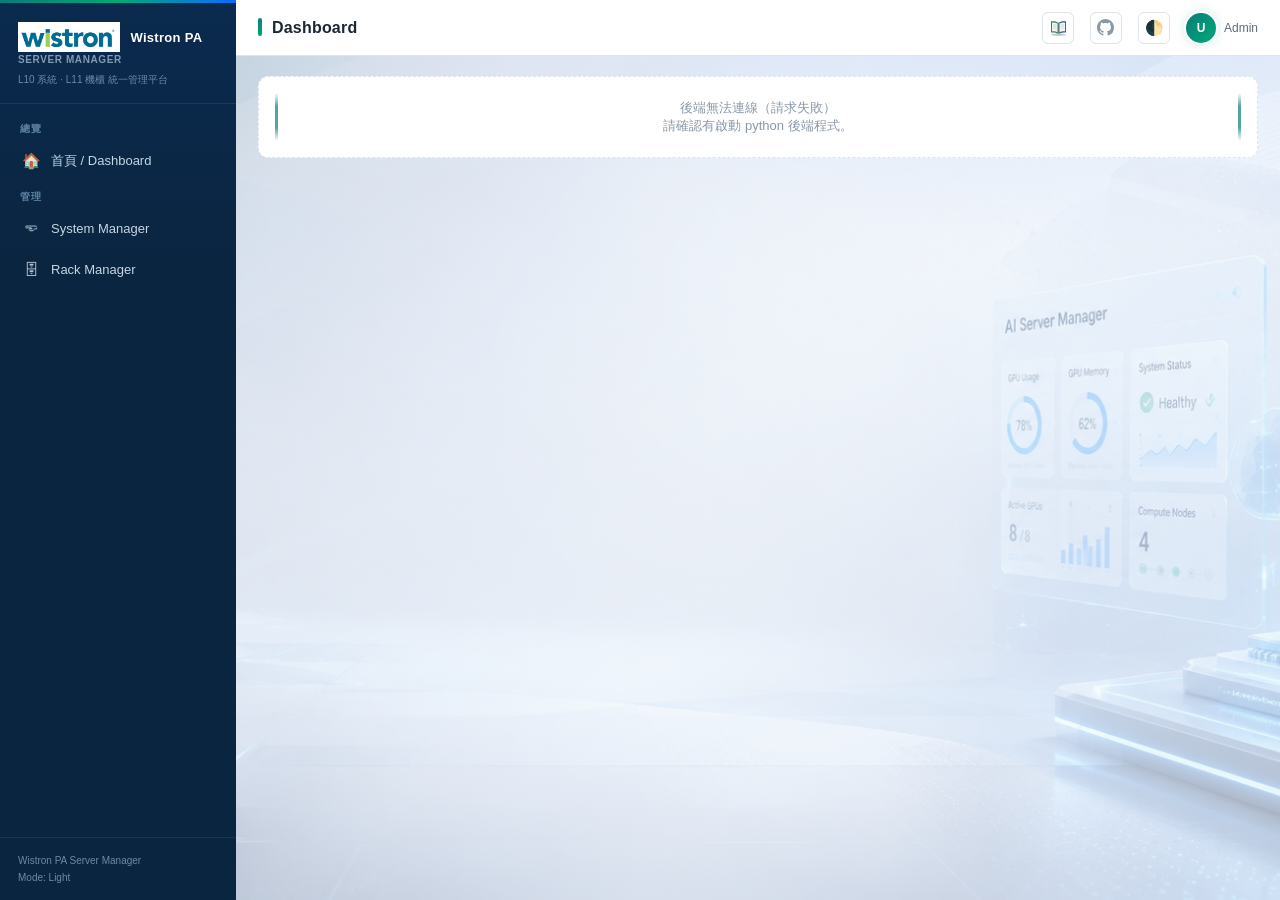
==== commit 5ffba247: "feat: semi-automated test runner - assign-task UI + test library endpoint Option C step 1: make the " ====
--- a/static/index.html
+++ b/static/index.html
@@ -4,7 +4,7 @@
 <meta charset="UTF-8">
 <meta name="viewport" content="width=device-width, initial-scale=1.0">
 <title>Wistron PA Server Manager</title>
-<link rel="stylesheet" href="/static/css/style.css?v=20260905b">
+<link rel="stylesheet" href="/static/css/style.css?v=20260906a">
 <link rel="stylesheet" href="/static/css/bg.css?v=20260828a">
 <link rel="stylesheet" href="/static/css/polish.css?v=20260828b">
 <link rel="stylesheet" href="/static/css/pro.css?v=20260905a">
@@ -267,7 +267,7 @@
 <script src="/static/vendor/xterm/xterm.js"></script>
 <script src="/static/vendor/xterm/addon-fit.js"></script>
 <script src="/static/vendor/chartjs/chart.umd.min.js"></script>
-<script src="/static/js/app.js?v=20260905b"></script>
+<script src="/static/js/app.js?v=20260906a"></script>
 <script src="/static/js/userguide.js?v=20260905b"></script>
 <script>
 // KVM 自動登入（Plan A）：launch_id 由 broker mint，route 是 Portal origin 提供
--- a/static/css/style.css
+++ b/static/css/style.css
@@ -281,9 +281,15 @@
 .section-h .hint{color:var(--text-faint);font-size:12px}
 
 .empty{
+  position:relative;
   border:1px dashed var(--border);border-radius:10px;padding:22px 20px;text-align:center;color:var(--text-faint);background:var(--bg-panel)
 }
 .empty b{color:var(--text)}
+/* 机柜空态：左右两条发光竖缝，像空的机柜立柱 */
+.empty::before{content:"";position:absolute;left:16px;top:16px;bottom:16px;width:3px;border-radius:2px;pointer-events:none;
+  background:linear-gradient(180deg,transparent,color-mix(in srgb,var(--w-green) 70%, transparent) 28%,color-mix(in srgb,var(--w-green) 70%, transparent) 72%,transparent)}
+.empty::after{content:"";position:absolute;right:16px;top:16px;bottom:16px;width:3px;border-radius:2px;pointer-events:none;
+  background:linear-gradient(180deg,transparent,color-mix(in srgb,var(--w-green) 70%, transparent) 28%,color-mix(in srgb,var(--w-green) 70%, transparent) 72%,transparent)}
 
 /* ===== Modal ===== */
 .modal-backdrop{position:fixed;inset:0;background:rgba(8,20,32,.5);backdrop-filter:blur(3px);display:flex;align-items:center;justify-content:center;z-index:50}
@@ -1077,3 +1083,23 @@
 .dl-label{flex:1}
 .dl-n{font-weight:700;color:var(--text);font-variant-numeric:tabular-nums}
 .dl-pct{font-weight:400;color:var(--text-faint);font-size:10.5px;margin-left:3px}
+
+/* ---- Assign Task (test library) ---- */
+.assign-sheet-grid{display:grid;grid-template-columns:repeat(auto-fill,minmax(240px,1fr));gap:12px}
+.assign-sheet-card{border:1px solid var(--border);border-radius:12px;padding:14px 16px;cursor:pointer;background:var(--bg-panel);transition:border-color .15s, box-shadow .15s}
+.assign-sheet-card:hover{border-color:var(--w-green);box-shadow:var(--shadow-lg)}
+.assign-sheet-label{font-size:14px;font-weight:700;display:flex;align-items:center;justify-content:space-between;gap:8px}
+.assign-sheet-count{font-size:12px;color:var(--text-dim);margin:6px 0;font-variant-numeric:tabular-nums}
+.assign-sheet-badges{display:flex;gap:6px;flex-wrap:wrap}
+.assign-search{min-width:240px;padding:7px 11px;border:1px solid var(--border);border-radius:8px;background:var(--bg-panel);color:var(--text);font-size:13px;outline:none}
+.assign-search:focus{border-color:var(--w-green)}
+.assign-rows{display:flex;flex-direction:column;gap:6px;max-height:52vh;overflow-y:auto;padding-right:4px}
+.assign-row{display:flex;align-items:flex-start;gap:10px;padding:9px 12px;border:1px solid var(--border);border-radius:9px;background:var(--bg-panel);cursor:pointer}
+.assign-row:hover{border-color:var(--w-green)}
+.assign-row input[type=checkbox]{margin-top:3px;accent-color:var(--w-green);transform:scale(1.15)}
+.assign-row-body{flex:1;min-width:0}
+.assign-row-title{font-size:12.5px;font-weight:600;display:flex;align-items:center;gap:8px;flex-wrap:wrap}
+.assign-items{color:var(--text);font-weight:500}
+.assign-row-sub{font-size:11.5px;color:var(--text-faint);margin-top:3px;display:flex;gap:8px;flex-wrap:wrap;align-items:center}
+.assign-row-cmd{font-size:11px;color:var(--text-dim);margin-top:3px;overflow:hidden;text-overflow:ellipsis;white-space:nowrap}
+.assign-raw{resize:vertical;padding:10px;background:var(--bg-panel);border:1px solid var(--border);border-radius:8px;color:var(--text)}
--- a/static/css/pro.css
+++ b/static/css/pro.css
@@ -264,3 +264,39 @@
 .dash-mid .glass-panel:nth-child(2)::after  { animation-delay: -1.1s }
 .dash-mid .glass-panel:nth-child(3)::before { animation-delay: -2.2s }
 .dash-mid .glass-panel:nth-child(3)::after  { animation-delay: -2.2s }
+
+/* ---------- 11) Rack Manager 待放置提示 + 機櫃平面圖 · 高端機房深色系 ----------
+   原则:只換表面顏色(背景/文字/邊框/U 刻度/空槽),不動 DOM、LED、動畫 */
+.rack-pending-hint{
+  display:flex;align-items:center;gap:10px;flex-wrap:wrap;
+  margin-top:14px;padding:11px 16px;border-radius:10px;
+  background:linear-gradient(135deg,rgba(217,119,6,.14),rgba(217,119,6,.05));
+  border:1px solid rgba(217,119,6,.35);border-left:3px solid #d97706;
+  font-size:12.5px;line-height:1.55
+}
+[data-theme="dark"] .rack-pending-hint{
+  background:linear-gradient(135deg,rgba(217,119,6,.16),rgba(217,119,6,.04));color:#e6edf3
+}
+[data-theme="dark"] .rm-block{
+  background:linear-gradient(180deg,#1e2731 0%,#131920 45%,#0e1318 100%);
+  box-shadow:inset 0 2px 16px rgba(0,0,0,.7),0 14px 34px rgba(0,0,0,.55);border-color:#2a3641
+}
+[data-theme="dark"] .rm-row{border-bottom-color:#26313c}
+[data-theme="dark"] .rm-u{background:linear-gradient(90deg,#151c23 0%,#1f2831 55%,#182028 100%);border-right:1px solid #2a3641;color:#7f93a3}
+[data-theme="dark"] .rm-name{color:#dde6ee}
+[data-theme="dark"] .rm-type{background:#1b242d;border-color:#2c3944;color:#8fa5b6}
+[data-theme="dark"] .rm-ip{color:#5c7182}
+[data-theme="dark"] .rm-status{color:#8fa5b6}
+[data-theme="dark"] .rm-status.ok{color:#22c55e}
+[data-theme="dark"] .rm-status.bad{color:#f85149}
+[data-theme="dark"] .rm-empty-slot{border-color:#2a3641;color:#5b7080}
+[data-theme="dark"] .rm-empty-slot:hover{background:rgba(34,197,94,.12);color:#4ade80;border-color:rgba(34,197,94,.4)}
+[data-theme="dark"] .rm-head{
+  background:linear-gradient(180deg,#3a4650 0%,#242d35 40%,#1a222a 100%);
+  box-shadow:inset 0 1px 0 rgba(255,255,255,.08),inset 0 -3px 8px rgba(0,0,0,.5);border-bottom-color:#0d1116
+}
+[data-theme="dark"] .rm-head-name{color:#f2f5f8}
+[data-theme="dark"] .rm-head-stats{color:#9fb2c2}
+[data-theme="dark"] .rm-head-stats b{color:#eef3f7}
+[data-theme="dark"] .led.on{box-shadow:0 0 6px rgba(74,222,128,.7),0 0 16px rgba(74,222,128,.35)}
+[data-theme="dark"] .led.off{box-shadow:0 0 8px rgba(248,81,73,.65),0 0 20px rgba(248,81,73,.3)}
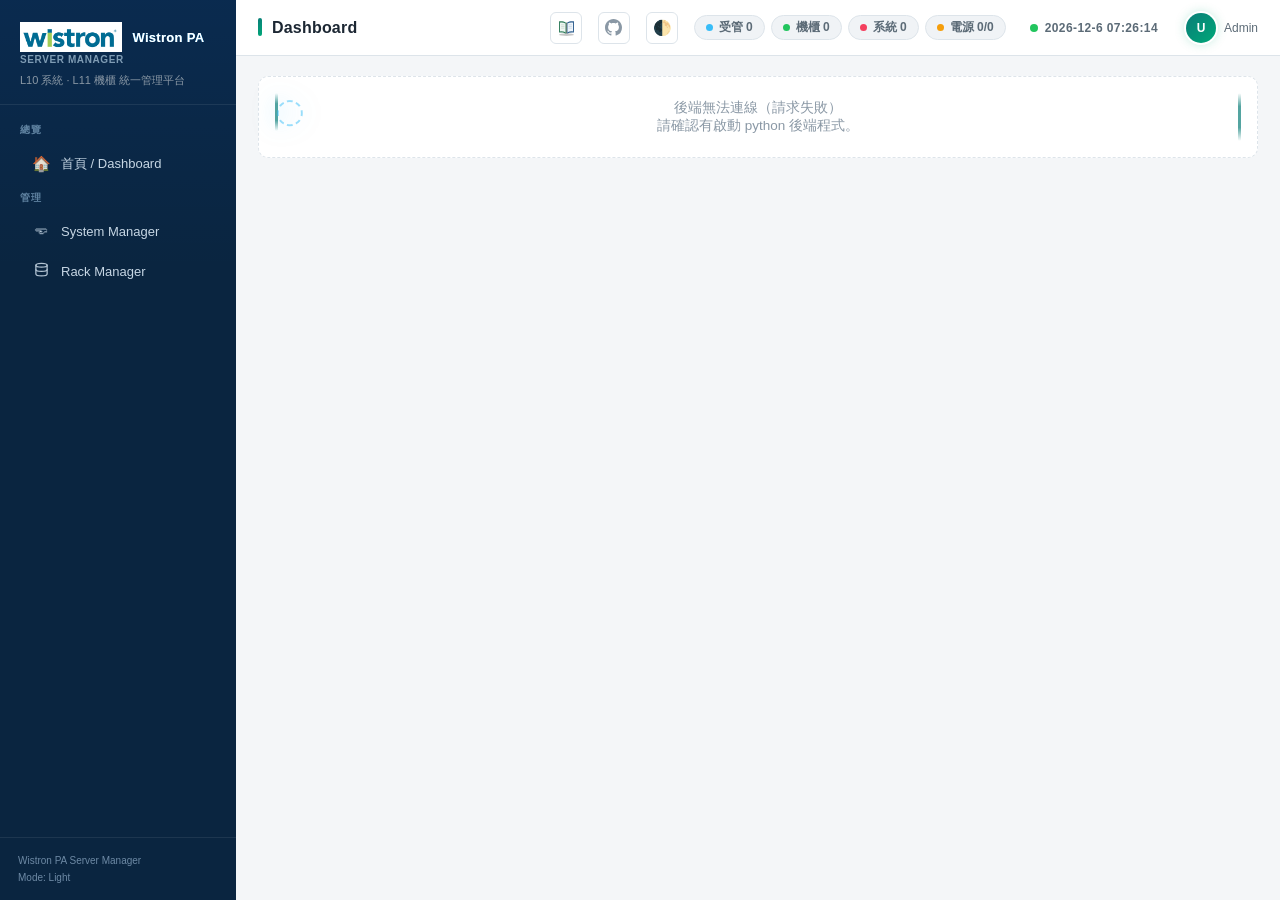
==== commit 0bb26d02: "feat(ai+ui): testlib 自然語言搜尋 API、premium 儀錶板主題、rev02 批次腳本 - main.py: 新增 POST /api/ai/testlib-search，L" ====
--- a/static/index.html
+++ b/static/index.html
@@ -4,10 +4,10 @@
 <meta charset="UTF-8">
 <meta name="viewport" content="width=device-width, initial-scale=1.0">
 <title>Wistron PA Server Manager</title>
-<link rel="stylesheet" href="/static/css/style.css?v=20260906a">
-<link rel="stylesheet" href="/static/css/bg.css?v=20260828a">
-<link rel="stylesheet" href="/static/css/polish.css?v=20260828b">
-<link rel="stylesheet" href="/static/css/pro.css?v=20260905a">
+<link rel="stylesheet" href="/static/css/style.css?v=20260918m">
+<link rel="stylesheet" href="/static/css/polish.css?v=20260906b">
+<link rel="stylesheet" href="/static/css/pro.css?v=20260918n">
+<link rel="stylesheet" href="/static/css/premium.css?v=20260918o">
 <link rel="stylesheet" href="/static/vendor/xterm/xterm.css">
 </head>
 <body>
@@ -39,6 +39,7 @@
   <main class="main">
     <header class="topbar">
       <span class="page-title" id="page-title">Dashboard</span>
+      <span class="gpu-alert-ticker" id="gpu-alert-ticker"></span>
       <span class="spacer"></span>
 
       <button class="icon-btn guide-btn-color" id="guide-btn" type="button" title="UserGuide">
@@ -267,7 +268,8 @@
 <script src="/static/vendor/xterm/xterm.js"></script>
 <script src="/static/vendor/xterm/addon-fit.js"></script>
 <script src="/static/vendor/chartjs/chart.umd.min.js"></script>
-<script src="/static/js/app.js?v=20260906a"></script>
+<script src="/static/js/app.js?v=20260918n"></script>
+<script src="/static/js/premium.js?v=20260918n"></script>
 <script src="/static/js/userguide.js?v=20260905b"></script>
 <script>
 // KVM 自動登入（Plan A）：launch_id 由 broker mint，route 是 Portal origin 提供
--- a/static/css/style.css
+++ b/static/css/style.css
@@ -58,10 +58,7 @@
 * { box-sizing: border-box; }
 html, body { margin:0; padding:0; }
 body {
-  background:
-    radial-gradient(1200px 600px at 85% -10%, var(--accent-blue-bg) 0%, transparent 55%),
-    radial-gradient(1000px 500px at -10% 0%, var(--green-bg) 0%, transparent 50%),
-    var(--bg);
+  background: var(--bg);
   background-attachment: fixed;
   color: var(--text);
   font-family: "Segoe UI","Noto Sans TC","Microsoft JhengHei",Arial,sans-serif;
@@ -82,7 +79,6 @@
   height:100vh; position:sticky; top:0;
 }
 .brand { padding:22px 18px 16px; border-bottom:1px solid rgba(255,255,255,.08); position:relative }
-.brand::after{content:"";position:absolute;left:0;right:0;top:0;height:3px;background:linear-gradient(90deg,var(--w-green),var(--w-green-bright),var(--accent-blue))}
 .brand .logo-row { display:flex; align-items:center; gap:10px; }
 .brand .logo-mark {
   width:36px;height:36px;border-radius:9px;background:var(--logo-grad);
@@ -1101,5 +1097,45 @@
 .assign-row-title{font-size:12.5px;font-weight:600;display:flex;align-items:center;gap:8px;flex-wrap:wrap}
 .assign-items{color:var(--text);font-weight:500}
 .assign-row-sub{font-size:11.5px;color:var(--text-faint);margin-top:3px;display:flex;gap:8px;flex-wrap:wrap;align-items:center}
-.assign-row-cmd{font-size:11px;color:var(--text-dim);margin-top:3px;overflow:hidden;text-overflow:ellipsis;white-space:nowrap}
+.assign-row-cmd{font-size:11px;color:var(--text-dim);margin-top:3px;white-space:pre-wrap;word-break:break-word;font-family:ui-monospace,Menlo,Consolas,monospace}
 .assign-raw{resize:vertical;padding:10px;background:var(--bg-panel);border:1px solid var(--border);border-radius:8px;color:var(--text)}
+
+/* ============================================================
+   指派任務結果浮動視窗（複製測項改為指令）— 仿 User Guide 小視窗
+   ============================================================ */
+.ar-window{position:fixed;z-index:220;width:720px;height:72vh;left:calc(50vw - 360px);top:12vh;
+  display:flex;flex-direction:column;background:var(--bg-panel);border:1px solid var(--border);
+  border-radius:14px;box-shadow:0 26px 70px rgba(0,0,0,.45);overflow:hidden}
+.ar-window.ar-maxed{left:8px!important;top:8px!important;right:8px!important;bottom:8px!important;width:auto!important;height:auto!important}
+.ar-bar{flex:0 0 40px;display:flex;align-items:center;gap:8px;padding:0 10px;cursor:grab;user-select:none;
+  background:linear-gradient(180deg, color-mix(in srgb, var(--bg-panel-2) 90%, var(--accent-blue-bg)), var(--bg-panel));
+  border-bottom:1px solid var(--border)}
+.ar-bar:active{cursor:grabbing}
+.ar-title{font-size:13px;font-weight:800;letter-spacing:.2px;flex:1;overflow:hidden;text-overflow:ellipsis;white-space:nowrap}
+.ar-btn{width:28px;height:24px;border-radius:6px;border:1px solid transparent;background:transparent;color:var(--text-faint);
+  font-size:13px;line-height:1;cursor:pointer;display:inline-flex;align-items:center;justify-content:center}
+.ar-btn:hover{color:var(--text);border-color:var(--border);background:rgba(120,150,180,.12)}
+.ar-btn.ar-close:hover{color:#ff6b6b;border-color:rgba(255,107,107,.4)}
+.ar-content{flex:1;display:flex;flex-direction:column;min-height:0}
+.ar-body{flex:1;overflow-y:auto;padding:14px 16px;scroll-behavior:smooth}
+.ar-pre{white-space:pre-wrap;word-break:break-word;font-family:ui-monospace,Menlo,Consolas,monospace;
+  font-size:12px;line-height:1.6;color:var(--text);margin:0}
+.ar-pre .ar-num{color:var(--text-faint)}
+.ar-pre .ar-cmt{color:#3f9e63}
+.ar-pre .ar-var{color:#e8933a}
+.ar-pre .ar-sec{color:#4aa3e0}
+.ar-pre .ar-cmd{color:#3d6fd9;font-weight:600}
+.gpu-alert-ticker{display:inline-flex;align-items:center;gap:6px;margin-left:14px;font-size:12px;color:var(--text-faint);max-width:52vw;overflow:hidden;white-space:nowrap}
+.gpu-alert-ticker:empty{display:none}
+.gpu-alert-badge{display:inline-flex;align-items:center;gap:3px;background:linear-gradient(135deg,#b3261e,#e05c2b);color:#fff;border-radius:10px;padding:1px 8px;font-size:11px;font-weight:600;box-shadow:0 1px 3px rgba(0,0,0,.35);flex:0 0 auto}
+.gpu-alert-chip{color:#ff6a3d;font-weight:700;font-size:11px;margin-left:3px;vertical-align:1px;animation:gpuAlertPulse 1.6s infinite}
+@keyframes gpuAlertPulse{0%,100%{opacity:1}50%{opacity:.45}}
+tr.has-gpu-alert td{box-shadow:inset 0 2px 0 0 #ff6a3d}
+
+
+.ar-foot{flex:0 0 auto;padding:10px 14px;border-top:1px solid var(--border);display:flex;align-items:center;gap:8px}
+.ar-hint{font-size:11.5px;color:var(--text-faint);margin-right:auto}
+.ar-grip{position:absolute;right:0;bottom:0;width:16px;height:16px;cursor:nwse-resize;
+  background:linear-gradient(135deg,transparent 0 50%,var(--text-faint) 50% 60%,transparent 60% 75%,var(--text-faint) 75% 85%,transparent 85%)}
+.ar-window.ar-maxed .ar-grip{display:none}
+
--- a/static/css/polish.css
+++ b/static/css/polish.css
@@ -10,7 +10,8 @@
 .stat,
 .proj-card,
 .rm-modal,
-.ug-window {
+.ug-window,
+.ar-window {
   background-image: linear-gradient(180deg, rgba(255,255,255,.5) 0%, rgba(255,255,255,0) 32%);
   box-shadow:
     0 1px 2px rgba(10,37,64,.05),
@@ -22,7 +23,8 @@
 :root[data-theme="dark"] .stat,
 :root[data-theme="dark"] .proj-card,
 :root[data-theme="dark"] .rm-modal,
-:root[data-theme="dark"] .ug-window {
+:root[data-theme="dark"] .ug-window,
+:root[data-theme="dark"] .ar-window {
   background-image: linear-gradient(180deg, rgba(255,255,255,.05) 0%, rgba(255,255,255,0) 32%);
   box-shadow:
     0 1px 2px rgba(0,0,0,.32),
@@ -63,7 +65,7 @@
 }
 
 /* 4) 整體圓角更一致、稍圓（只調整尚未明確設定的容器） */
-.modal, .rm-modal, .ug-window {
+.modal, .rm-modal, .ug-window, .ar-window {
   border-radius: 14px;
 }
 
--- a/static/css/pro.css
+++ b/static/css/pro.css
@@ -45,47 +45,12 @@
   box-shadow: inset 2px 0 0 var(--w-green);
 }
 
-/* ---------- 5) KPI / stat 卡：顶部「流动扫描光束」（3.2s 循环，像 radar 扫过） ---------- */
-@keyframes statBeam {
-  from { background-position: 200% 0; }
-  to   { background-position: -200% 0; }
-}
 @keyframes statSideBeam {
   from { background-position: 0 220%, 0 0; }
   to   { background-position: 0 -220%, 0 0; }
 }
-.stat::before {
-  content: "";
-  position: absolute;
-  top: 0; left: 0; right: 0;
-  height: 2px;
-  background: linear-gradient(90deg, transparent 0%,
-             var(--w-green-bright) 25%,
-             var(--accent-blue) 50%,
-             var(--w-green-bright) 75%, transparent 100%);
-  background-size: 220% 100%;
-  background-repeat: no-repeat;
-  animation: statBeam 3.4s linear infinite;
-  opacity: .75;
-  pointer-events: none;
-}
-/* 卡片之间错开相位，形成「一排卡依次流光」的视觉 */
-.dash-kpis .stat:nth-child(1){ animation-delay: 0s }
-.dash-kpis .stat:nth-child(1)::before{ animation-delay: 0s }
-.dash-kpis .stat:nth-child(2)::before{ animation-delay: -.45s }
-.dash-kpis .stat:nth-child(3)::before{ animation-delay: -.90s }
-.dash-kpis .stat:nth-child(4)::before{ animation-delay: -1.35s }
-.dash-kpis .stat:nth-child(5)::before{ animation-delay: -1.80s }
-.dash-kpis .stat:nth-child(6)::before{ animation-delay: -2.25s }
-.dash-kpis .stat:nth-child(7)::before{ animation-delay: -2.70s }
-.dash-kpis .stat:nth-child(8)::before{ animation-delay: -3.15s }
-/* 卡片悬停：光带更亮更快（0.9s 循环） */
-.stat:hover::before {
-  animation-duration: 1.1s !important;
-  opacity: 1;
-}
-/* 左边竖条：光束沿条「上下扫描」，底漆保留 logo 绿 */
 .stat::after {
+
   background-image:
     linear-gradient(180deg, transparent 0%, var(--w-green-bright) 30%, var(--accent-blue) 50%, var(--w-green-bright) 70%, transparent 100%),
     var(--logo-grad);
@@ -99,9 +64,6 @@
 .dash-kpis .stat:nth-child(5)::after { animation-delay: -1.80s }
 .dash-kpis .stat:nth-child(6)::after { animation-delay: -2.25s }
 .stat:hover::after { animation-duration: 1.1s !important; }
-:root[data-theme="dark"] .stat::before {
-  opacity: 1;
-}
 
 /* 项目卡逐张浮入（首页 dash-proj-grid） */
 @keyframes projCardIn {
@@ -138,7 +100,7 @@
 /* 减少动画干扰：系统偏好「减少动态效果」时自动关掉 */
 @media (prefers-reduced-motion: reduce) {
   .dot-g, .badge.green .dot, .lamp.on, .dot-sm.ok { animation: none; }
-  #content, .modal-backdrop, .stat::before, .stat::after, .dash-proj-grid > .dash-proj { animation: none; }
+  #content, .modal-backdrop, .stat::after, .dash-proj-grid > .dash-proj { animation: none; }
 }
 
 /* ---------- 7) 细滚条 · 6px · 跟随主题 ---------- */
@@ -228,21 +190,6 @@
 /* ---------- 8.5) 玻璃面板（SUT Health / Projects 等）：顶部 + 左侧扫描光，与 KPI 卡同节奏 ---------- */
 .glass-panel {
   position: relative;
-}
-.glass-panel::before {
-  content: "";
-  position: absolute;
-  top: 0; left: 0; right: 0;
-  height: 2px;
-  background: linear-gradient(90deg, transparent 0%,
-             var(--w-green-bright) 25%,
-             var(--accent-blue) 50%,
-             var(--w-green-bright) 75%, transparent 100%);
-  background-size: 220% 100%;
-  background-repeat: no-repeat;
-  animation: statBeam 3.4s linear infinite;
-  opacity: .85;
-  pointer-events: none;
 }
 .glass-panel::after {
   content: "";
--- a/static/css/premium.css
+++ b/static/css/premium.css
@@ -0,0 +1,368 @@
+/* ============================================================
+   PREMIUM LAYER  (rollback-safe: remove <link> in index.html)
+   Design-system upgrade + product-grade polish on top of
+   existing style.css / polish.css / pro.css.
+   ============================================================ */
+
+/* ---------- 1) Typography ladder ---------- */
+:root {
+  --fs-2xs: 11.5px;
+  --fs-xs: 12px;
+  --fs-sm: 13px;
+  --fs-base: 13.5px;
+  --fs-lg: 15px;
+  --fs-xl: 18px;
+  --fs-2xl: 24px;
+  --fs-hero: 34px;
+  --radius-sm: 6px;
+  --radius-md: 10px;
+  --radius-lg: 14px;
+}
+body { font-size: var(--fs-base); }
+h1,h2,h3,h4 { font-weight: 700; letter-spacing: -.01em; }
+.page-title { font-size: var(--fs-xl); font-weight: 700; letter-spacing: -.01em; }
+.t.card-title { font-size: var(--fs-lg); font-weight: 700; }
+.section-h .t { font-size: var(--fs-xl); letter-spacing: -.01em; }
+.nav-btn { font-size: var(--fs-sm); }
+.btn, .btn.small { font-size: var(--fs-xs); min-height: 30px; }
+.badge { font-size: var(--fs-2xs); }
+th { font-size: var(--fs-xs) !important; white-space: nowrap; }
+td { font-size: var(--fs-sm); }
+.stat .v { font-variant-numeric: tabular-nums; font-feature-settings: "tnum" 1; }
+
+/* ---------- 2) Semantic color utilities ---------- */
+:root {
+  --ok: #16a34a;   --ok-bg: rgba(22,163,74,.12);
+  --warn: #d97706; --warn-bg: rgba(217,119,6,.12);
+  --err: #dc2626;  --err-bg: rgba(220,38,38,.12);
+  --info: #0a6cff; --info-bg: rgba(10,108,255,.10);
+}
+.t-ok{color:var(--ok)} .t-warn{color:var(--warn)} .t-err{color:var(--err)} .t-info{color:var(--info)} .t-muted{color:var(--text-faint)}
+
+/* ---------- 3) Badge / Pill component ---------- */
+.badge { display:inline-flex; align-items:center; gap:5px; padding:2px 9px; border-radius:999px; font-weight:600; line-height:1.5; }
+.badge-sm { display:inline-flex; align-items:center; gap:4px; padding:1px 8px; border-radius:999px; font-size:var(--fs-2xs); font-weight:600; }
+.badge-system, .badge-rack { border-radius:999px; }
+.pill { display:inline-flex; align-items:center; gap:6px; padding:3px 11px; border-radius:999px; font-size:var(--fs-xs); font-weight:600; background:var(--bg-panel-2); color:var(--text-dim); border:1px solid var(--border); }
+.pill .dot{width:7px;height:7px;border-radius:50%}
+
+/* ---------- 4) Buttons / inputs: comfortable hit areas ---------- */
+.btn { border-radius: var(--radius-sm); }
+.input, select.input { min-height: 32px; border-radius: var(--radius-sm); }
+.btn.primary, .btn-good, .btn-warn, .btn-danger { font-weight: 600; }
+
+/* ---------- 5) Tables: sticky head, hover action reveal ---------- */
+.t { border-collapse: separate; border-spacing: 0; }
+.t thead th { position: sticky; top: 0; z-index: 2; background: var(--bg-panel-2); }
+.t tbody tr td { vertical-align: middle; }
+.t tbody tr .btn, .rack-actions .btn { opacity: .55; transition: opacity .15s ease; }
+.t tbody tr:hover .btn, .rack-actions:hover .btn { opacity: 1; }
+.t tbody tr:hover { box-shadow: inset 3px 0 0 var(--w-green); }
+.t-wrap { overflow-x: auto; }
+
+/* ---------- 6) Modal consistency ---------- */
+.modal, .rm-modal, .ug-window, .ar-window { max-width: min(92vw, 760px); }
+.modal-head { padding: 14px 18px; }
+.modal-title { font-size: var(--fs-lg); font-weight: 700; }
+html.lock-scroll, html.lock-scroll body { overflow: hidden; }
+
+/* ---------- 7) Toast system ---------- */
+#premium-toasts { position: fixed; top: 16px; right: 16px; z-index: 99999; display: flex; flex-direction: column; gap: 8px; width: 300px; pointer-events: none; }
+.pm-toast { pointer-events: auto; display:flex; gap:10px; align-items:flex-start; padding:11px 14px; border-radius:10px; background:var(--bg-panel); color:var(--text); border:1px solid var(--border); box-shadow:0 8px 24px rgba(10,37,64,.14); font-size:var(--fs-sm); animation: pmToastIn .18s ease-out; border-left:3px solid var(--info); }
+.pm-toast.ok{border-left-color:var(--ok)} .pm-toast.warn{border-left-color:var(--warn)} .pm-toast.err{border-left-color:var(--err)}
+@keyframes pmToastIn { from {opacity:0; transform:translateX(12px)} to {opacity:1; transform:none} }
+.pm-toast .pm-close { margin-left:auto; cursor:pointer; color:var(--text-faint); background:none; border:none; font-size:14px; }
+
+/* ---------- 8) Cmd+K command palette ---------- */
+#pm-cmdk { position: fixed; inset: 0; z-index: 99998; display:none; align-items:flex-start; justify-content:center; padding-top:12vh; background:rgba(10,15,20,.45); backdrop-filter: blur(3px); }
+#pm-cmdk.open { display:flex; }
+#pm-cmdk-box { width:min(92vw,600px); background:var(--bg-panel); border:1px solid var(--border); border-radius:14px; box-shadow:0 24px 60px rgba(10,20,30,.35); overflow:hidden; }
+#pm-cmdk-input { width:100%; padding:14px 16px; font-size:15px; background:transparent; border:none; border-bottom:1px solid var(--border); color:var(--text); outline:none; }
+#pm-cmdk-list { max-height: 46vh; overflow-y:auto; padding:6px; }
+.pm-cmdk-item { display:flex; align-items:center; gap:10px; padding:9px 12px; border-radius:8px; cursor:pointer; }
+.pm-cmdk-item:hover, .pm-cmdk-item.sel { background:var(--bg-hover); }
+.pm-cmdk-item .k { width:26px; text-align:center; }
+.pm-cmdk-item .cat { margin-left:auto; font-size:11px; color:var(--text-faint); }
+.pm-cmdk-hint { padding:8px 14px 10px; font-size:11px; color:var(--text-faint); border-top:1px solid var(--border); }
+
+/* ---------- 9) Topbar global pills ---------- */
+#pm-globalpills { display:flex; align-items:center; gap:6px; margin-right:8px; }
+
+/* ---------- 11) Machine detail: status banner ---------- */
+.pm-mach-status { display:grid; grid-template-columns: repeat(auto-fit, minmax(120px,1fr)); gap:10px; margin-bottom:14px; }
+.pm-mach-tile { background: var(--bg-panel); border:1px solid var(--border); border-radius:12px; padding:12px 14px; }
+.pm-mach-tile .k { font-size:11.5px; color:var(--text-faint); margin-bottom:4px; }
+.pm-mach-tile .v { font-size:17px; font-weight:700; font-variant-numeric: tabular-nums; }
+
+/* ---------- 12) Skeleton loading shimmer ---------- */
+@keyframes pmShimmer { from { background-position: -400px 0 } to { background-position: 400px 0 } }
+.pm-skeleton { border-radius: 10px; background: linear-gradient(90deg, var(--bg-panel-2) 25%, var(--bg-hover) 40%, var(--bg-panel-2) 60%); background-size: 800px 100%; animation: pmShimmer 1.2s linear infinite; }
+
+/* ---------- 14) Print ---------- */
+@media print {
+  .sidebar, .topbar .icon-btn, .topbar .user, #pm-globalpills { display:none !important; }
+  .layout { display:block; }
+  .main { margin:0; }
+  .sidebar { width:0; }
+  body { background:#fff !important; }
+  .card, .glass-panel { box-shadow:none !important; border:1px solid #ccc !important; }
+}
+
+/* ---------- 15) Reduced motion ---------- */
+@media (prefers-reduced-motion: reduce) {
+  .pm-toast, .pm-cmdk, .pm-skeleton { animation:none !important; transition:none !important; }
+}
+
+/* ===== 15) 終端機 — MobaXterm 風 ===== */
+/* 初始視窗更大，幾乎滿版但留安全邊距 */
+.term-drag{
+  width:97vw; height:92vh;
+  max-width:1880px; max-height:1080px;
+  border-radius:12px;
+  box-shadow:0 18px 60px rgba(0,0,0,.55), 0 0 0 1px rgba(255,255,255,.04);
+  background:#17181c;
+}
+/* 標題列：深色工具列 + 左側藍色強調條（MobaXterm 的 tab 列感） */
+.term-drag-handle{
+  background:linear-gradient(180deg,#26282e,#1b1d22);
+  border-bottom:1px solid #0a0b0d;
+  padding:10px 16px;
+  box-shadow:inset 0 1px 0 rgba(255,255,255,.05);
+}
+.term-drag-handle .modal-title{
+  font-weight:600;font-size:12.5px;letter-spacing:.3px;color:#dfe3ea;
+  background:linear-gradient(180deg,#23262e,#181b22);
+  border:1px solid rgba(255,255,255,.07);
+  border-top:1px solid rgba(0,200,255,.35);
+  border-radius:7px 7px 0 0;
+  padding:5px 14px;
+  display:inline-flex;align-items:center;gap:8px;
+}
+.term-drag-handle .icon-btn{
+  color:#c7cdd6;background:rgba(255,255,255,.05);border-color:rgba(255,255,255,.08);
+}
+.term-drag-handle .icon-btn:hover{color:#fff;background:rgba(80,160,255,.25)}
+/* 狀態列：深色 + 頂部細藍線 */
+.term-statusbar{
+  background:linear-gradient(180deg,#1f2227,#171a1e);
+  border-bottom:1px solid #0a0b0d;
+  box-shadow:inset 0 2px 0 rgba(0,160,255,.25);
+  padding:6px 18px;
+  font-size:11.5px;
+}
+.term-statusbar .term-badge{font-size:10.5px;padding:2px 9px}
+.term-mode-btn{
+  border-radius:6px;font-size:11px;
+}
+/* 內文區：留白加大，字不再貼邊 */
+.term-body{padding:14px 16px 16px;gap:14px}
+/* 面板標籤：做成「分頁」樣式 */
+.term-pane-label{
+  font-size:11px;font-weight:700;letter-spacing:1px;
+  padding:6px 12px;
+  color:#c9d1dc;background:linear-gradient(180deg,#23262e,#181b22);
+  border:1px solid rgba(255,255,255,.07);border-bottom:none;
+  border-radius:8px 8px 0 0;
+  display:flex;justify-content:space-between;align-items:center;
+}
+.term-pane-label::before{content:"";display:inline-block;width:7px;height:7px;border-radius:50%;background:#22c55e;margin-right:8px;box-shadow:0 0 6px #22c55e55}
+/* 終端框：深黑、內頂亮線、圓角、陰影，MobaXterm 的視覺重心 */
+.term-box{
+  background:#0c0c0e;
+  border:1px solid #2a2d33;border-radius:10px;
+  box-shadow:inset 0 1px 0 rgba(255,255,255,.04), inset 0 0 0 1px rgba(0,0,0,.6);
+}
+.term-box .xterm{padding:14px 18px;height:100%}
+.term-box .xterm .xterm-screen{background:#0c0c0e}
+.term-box .xterm .xterm-viewport{background:#0c0c0e;border-radius:0 0 10px 10px}
+/* 捲軸：細窄、深色 */
+.term-box ::-webkit-scrollbar{width:8px}
+.term-box ::-webkit-scrollbar-thumb{background:#3a3f47;border-radius:4px;border:2px solid #0c0c0e}
+.term-box ::-webkit-scrollbar-track{background:transparent}
+
+/* 加大模式保持乾淨 */
+.term-drag.maximized .term-drag-handle{border-radius:0}
+.term-drag.maximized .term-box{border-radius:0}
+.term-drag.maximized .term-box .xterm .xterm-viewport{border-radius:0}
+
+/* ===== 16) 廣播終端 — 同風格 ===== */
+.bc-drag{border-radius:12px;box-shadow:0 18px 60px rgba(0,0,0,.55)}
+.bc-box{background:#0c0c0e;border:1px solid #2a2d33;border-radius:10px}
+.bc-box .xterm{padding:12px 16px;height:100%}
+.bc-head{background:linear-gradient(180deg,#26282e,#1b1d22);border-bottom:1px solid #0a0b0d}
+
+/* ===== 17) Premium Layer 2 — 高級科技感 ===== */
+
+/* --- A. 品牌辨識 --- */
+.sidebar .brand{
+  position:relative;
+  padding:22px 20px 16px;
+}
+.logo-txt .l1{
+  font-size:16px;font-weight:800;letter-spacing:.5px;
+  background:linear-gradient(120deg,var(--accent,#0af),#7dd3fc,var(--accent,#0af));
+  -webkit-background-clip:text;background-clip:text;color:transparent;
+}
+[data-theme="dark"] .logo-txt .l1{
+  background:linear-gradient(120deg,#38bdf8,#a5f3fc,#38bdf8);
+  -webkit-background-clip:text;background-clip:text;color:transparent;
+  text-shadow:0 0 18px rgba(56,189,248,.35);
+}
+.manager-label{
+  letter-spacing:2.2px;margin-top:5px;
+}
+.sidebar .sub{font-size:11px;color:var(--text-faint)}
+
+/* --- B. 背景氛圍（暗色 = 任務控制中心；亮色 = 乾淨科技） --- */
+[data-theme="dark"] body{
+  background:
+    radial-gradient(900px 520px at 12% -8%, rgba(34,120,255,.10), transparent 60%),
+    radial-gradient(800px 480px at 88% 0%, rgba(45,212,191,.06), transparent 55%),
+    radial-gradient(900px 600px at 50% 110%, rgba(56,120,255,.07), transparent 60%),
+    var(--bg);
+}
+[data-theme="dark"] .main{background:transparent}
+[data-theme="dark"] .sidebar{
+  background:linear-gradient(180deg,#0d1117ee,#0a0e14ee);
+}
+
+/* --- C. 卡片／面板：毛邊玻璃 + 精緻陰影 --- */
+.glass-panel,.dash-kpis .stat,.card,.dash-proj{
+  border:1px solid var(--border);
+  border-top:1px solid rgba(148,163,184,.28);
+  background:linear-gradient(180deg,color-mix(in srgb,var(--bg-panel) 92%,#fff),var(--bg-panel));
+  box-shadow:0 1px 2px rgba(15,23,42,.04), 0 8px 24px -14px rgba(15,23,42,.14);
+  transition:transform .18s ease, box-shadow .18s ease, border-color .18s ease;
+}
+[data-theme="dark"] .glass-panel,[data-theme="dark"] .dash-kpis .stat,[data-theme="dark"] .card,[data-theme="dark"] .dash-proj{
+  background:linear-gradient(180deg,color-mix(in srgb,var(--bg-panel) 88%,#141b26),var(--bg-panel));
+  border-top:1px solid rgba(148,163,184,.12);
+  box-shadow:0 1px 2px rgba(0,0,0,.5), 0 10px 30px -16px rgba(0,0,0,.7);
+}
+.glass-panel:hover,.dash-proj:hover,.card:hover{
+  transform:translateY(-2px);
+  box-shadow:0 2px 4px rgba(15,23,42,.05), 0 16px 40px -18px rgba(15,23,42,.22);
+  border-color:rgba(56,189,248,.35);
+}
+[data-theme="dark"] .glass-panel:hover,[data-theme="dark"] .dash-proj:hover,[data-theme="dark"] .card:hover{
+  box-shadow:0 2px 4px rgba(0,0,0,.5), 0 18px 46px -18px rgba(0,0,0,.85), 0 0 0 1px rgba(56,189,248,.14);
+}
+
+/* --- D. KPI 統計卡：圖示晶片 + 大數字 + 頂部發光條 --- */
+.dash-kpis{display:grid;grid-template-columns:repeat(auto-fit,minmax(150px,1fr));gap:12px}
+.dash-kpis .stat{
+  position:relative;border-radius:14px;padding:16px 18px 14px;overflow:hidden;
+}
+.dash-kpis .stat .k{
+  font-size:11px;font-weight:700;letter-spacing:1.1px;color:var(--text-faint);
+  text-transform:uppercase;
+}
+.dash-kpis .stat .v{
+  font-size:30px;font-weight:800;line-height:1.15;margin-top:4px;
+  font-variant-numeric:tabular-nums;
+  letter-spacing:-.5px;
+}
+/* KPI 圖示晶片（由 premium.js 在 .stat 前面安的 .pm-kpi-ic） */
+.pm-kpi-ic{
+  position:absolute;right:14px;top:14px;width:30px;height:30px;border-radius:9px;
+  display:flex;align-items:center;justify-content:center;
+  background:rgba(56,189,248,.12);color:#38bdf8;
+  box-shadow:inset 0 0 0 1px rgba(56,189,248,.22);
+}
+[data-theme="dark"] .pm-kpi-ic{background:rgba(56,189,248,.14);box-shadow:inset 0 0 0 1px rgba(56,189,248,.3)}
+
+/* --- E. 側欄導航：膠囊 + 漸層啟用態 + 發光 --- */
+.nav .nav-btn{
+  position:relative;border-radius:11px;margin:2px 10px;
+  transition:background .16s ease,color .16s ease,box-shadow .16s ease,transform .16s ease;
+}
+.nav .nav-btn:hover{transform:translateX(2px)}
+.nav .nav-btn.active{
+  background:linear-gradient(90deg,rgba(56,189,248,.22),rgba(56,189,248,.08));
+  box-shadow:inset 0 0 0 1px rgba(56,189,248,.35), 0 0 18px -6px rgba(56,189,248,.5);
+  color:var(--text);
+}
+.nav .nav-btn.active::before{
+  content:"";position:absolute;left:6px;top:50%;transform:translateY(-50%);
+  width:3px;height:16px;border-radius:3px;
+  background:linear-gradient(180deg,#38bdf8,#22d3ee);
+  box-shadow:0 0 8px rgba(56,189,248,.9);
+}
+
+/* --- F. 頂欄：即時時鐘 --- */
+.pm-clock{
+  font-variant-numeric:tabular-nums;
+  font-size:12px;font-weight:600;letter-spacing:.4px;color:var(--text-dim);
+  display:inline-flex;align-items:center;gap:7px;margin-right:12px;
+}
+.pm-clock::before{
+  content:"";width:8px;height:8px;border-radius:50%;
+  background:#22c55e;box-shadow:0 0 0 0 rgba(34,197,94,.5);
+  animation:pmPulse 2.2s infinite;
+}
+@keyframes pmPulse{
+  0%{box-shadow:0 0 0 0 rgba(34,197,94,.45)}
+  70%{box-shadow:0 0 0 7px rgba(34,197,94,0)}
+  100%{box-shadow:0 0 0 0 rgba(34,197,94,0)}
+}
+
+/* --- G. 視圖進場淡化 --- */
+#content>*{animation:pmFade .28s ease both}
+@keyframes pmFade{from{opacity:0;transform:translateY(5px)}to{opacity:1;transform:none}}
+
+/* --- H. 按鈕微互動 --- */
+.btn{transition:transform .12s ease,box-shadow .12s ease,background .15s ease}
+.btn:active{transform:scale(.96)}
+.btn.primary{
+  background:linear-gradient(135deg,var(--accent,#0af),#0aa5e8);
+  box-shadow:0 4px 14px -6px rgba(56,189,248,.65);
+}
+.btn.primary:hover{box-shadow:0 6px 20px -6px rgba(56,189,248,.85)}
+
+/* --- I. Rack 質感：圓角 + 發光軌道 + LED 狀態 --- */
+.rm-rack{
+  border-radius:16px;box-shadow:0 16px 40px -20px rgba(0,0,0,.55);
+}
+.rm-rack::before,.rm-rack::after{
+  background:linear-gradient(180deg,rgba(56,189,248,.22),rgba(15,23,42,.2),rgba(34,211,238,.18));
+  box-shadow:0 0 14px -4px rgba(56,189,248,.4);
+}
+/* 機櫃是「硬體櫃」恆深色設計；不放 color-mix，避免 light mode 頭變淺配上白字隱形 */
+.rm-head{
+  border:1px solid rgba(255,255,255,.08);
+  border-bottom:none;
+}
+.rm-u{
+  border-radius:6px;margin:1px;
+  transition:background .15s ease,box-shadow .15s ease,transform .15s ease;
+}
+[data-theme="dark"] .rm-u{background:linear-gradient(90deg,#141b24,#1e2731 55%,#161f28)}
+.rm-u:hover{
+  transform:translateX(2px);
+  box-shadow:0 0 0 1px rgba(56,189,248,.4),0 0 16px -6px rgba(56,189,248,.6);
+}
+.rm-status.ok{text-shadow:0 0 6px rgba(34,197,94,.8)}
+.rm-status.bad{text-shadow:0 0 6px rgba(248,81,73,.7)}
+
+/* --- J. 空狀態：柔和圖示 --- */
+.empty,.empty-small{
+  position:relative;text-align:center;
+  color:var(--text-faint);
+}
+.empty::before,.empty-small::before{
+  content:"◌";
+  display:block;font-size:34px;line-height:1;margin:0 auto 10px;
+  color:rgba(56,189,248,.5);
+  filter:drop-shadow(0 0 10px rgba(56,189,248,.5));
+}
+.empty-small::before{font-size:22px;margin-bottom:6px}
+
+/* --- K. 細部質感：選擇色 / 捲軸 / 表格 hover --- */
+::selection{background:rgba(56,189,248,.28)}
+[data-theme="dark"] ::selection{background:rgba(56,189,248,.35)}
+.t tbody tr{
+  transition:background .12s ease, box-shadow .12s ease;
+}
+.t tbody tr:hover{
+  background:linear-gradient(90deg,rgba(56,189,248,.06),transparent);
+}
